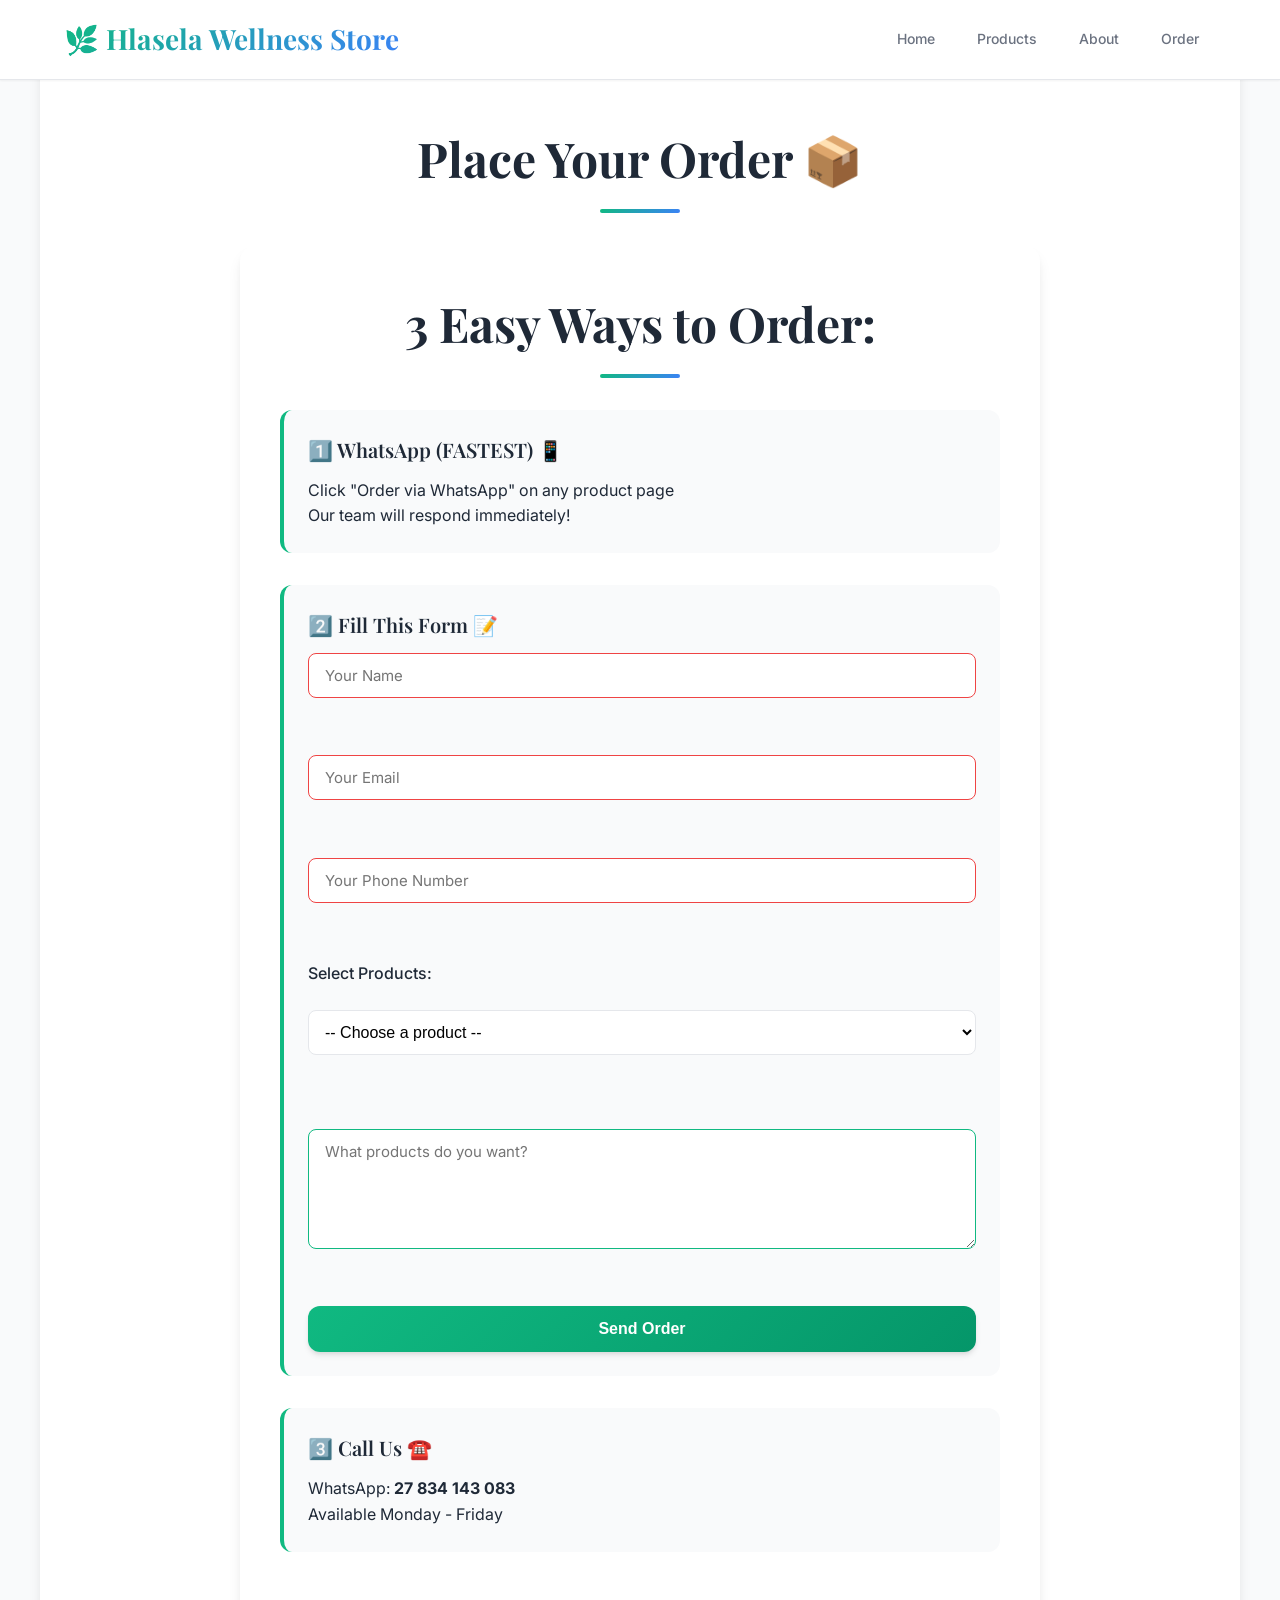
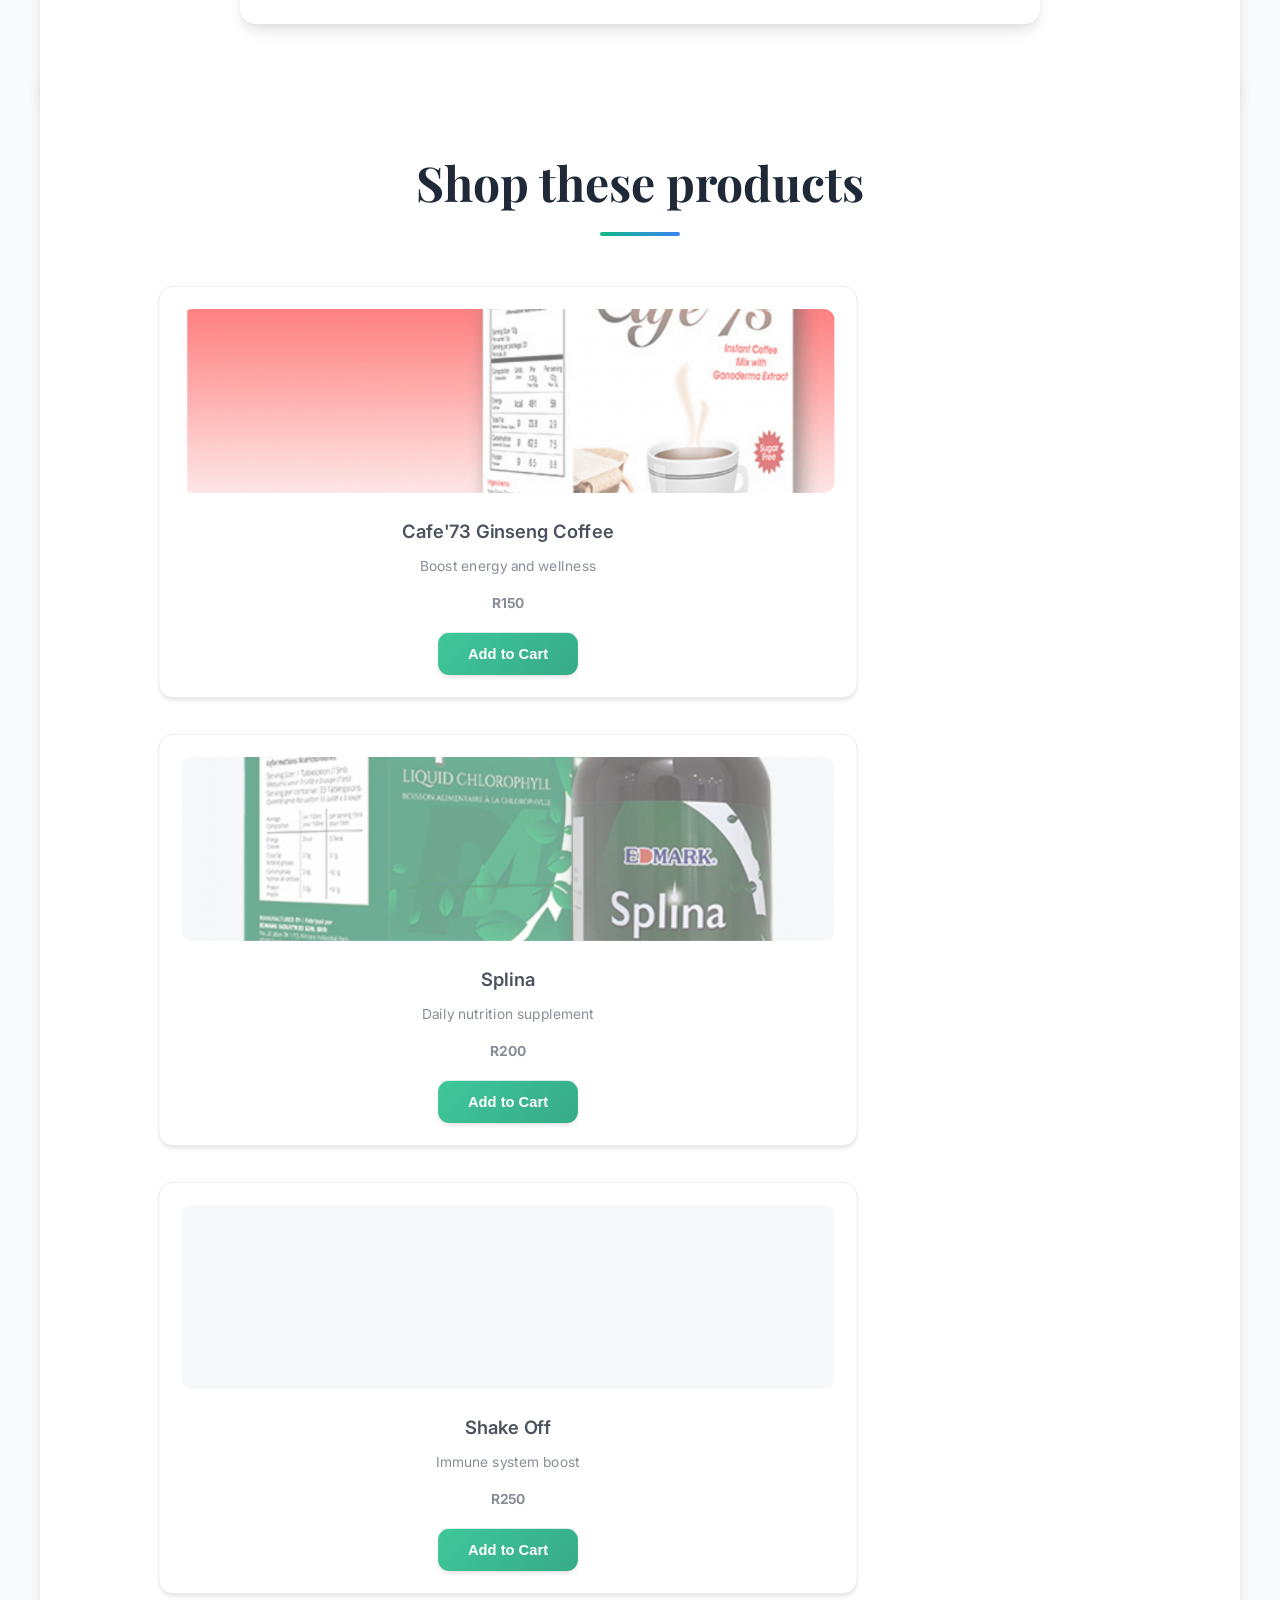
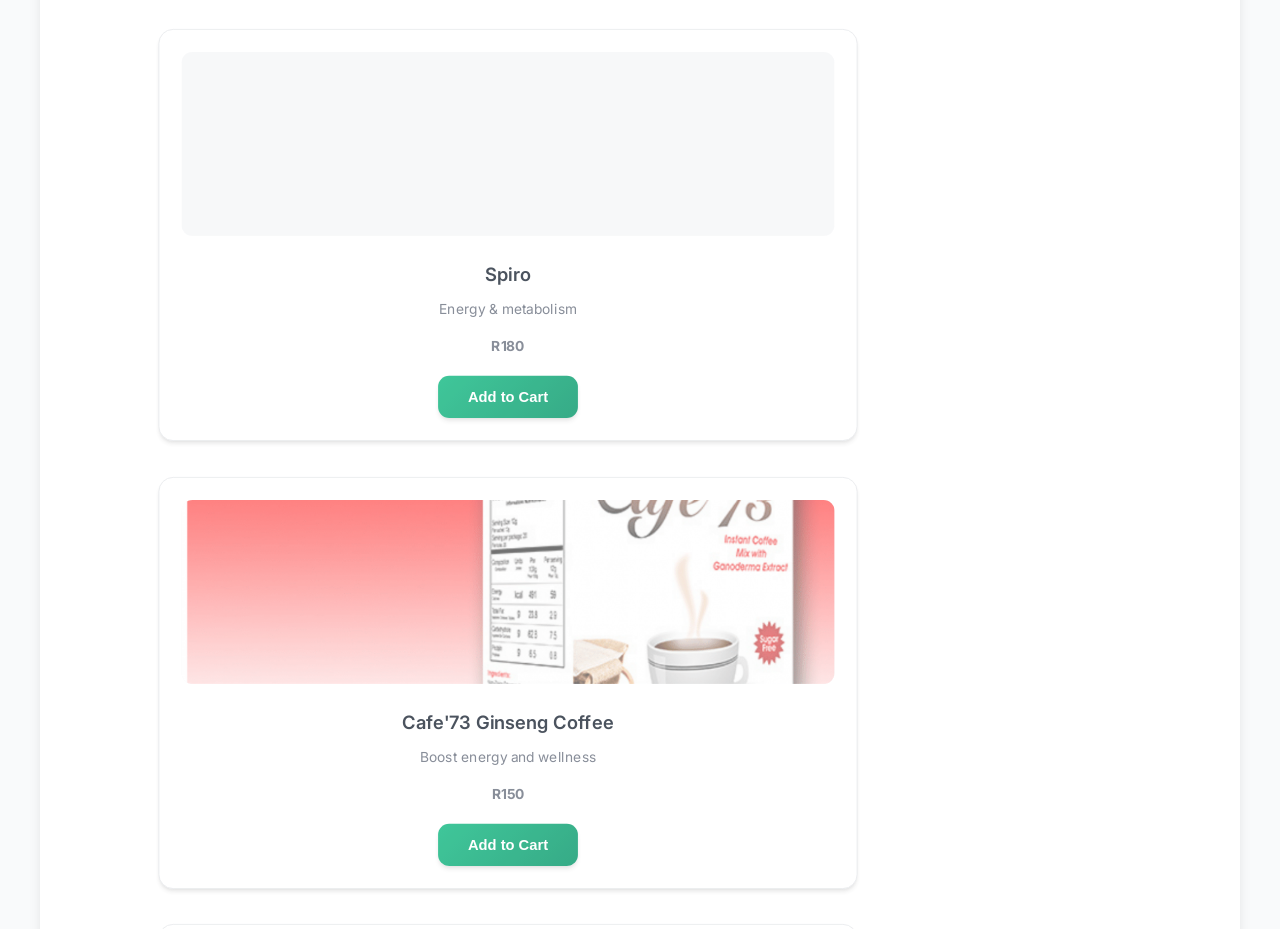
==== contact.html @ f23b00e6 "Add files via upload" ====
<!DOCTYPE html>
<html>

<head>
    <title>Order</title>
    <link rel="stylesheet" href="style.css">
</head>

<body>

    <header>
        <div class="header-inner">
            <h1>🌿 Hlasela Wellness Store</h1>
            <nav>
                <a href="index.html">Home</a>
                <a href="products.html">Products</a>
                <a href="about.html">About</a>
                <a href="contact.html">Order</a>
            </nav>
        </div>
    </header>

    <section class="featured">
        <h1>Place Your Order 📦</h1>

        <div class="order-container">

            <h2>3 Easy Ways to Order:</h2>

            <div class="order-method">
                <h3>1️⃣ WhatsApp (FASTEST) 📱</h3>
                <p>Click "Order via WhatsApp" on any product page</p>
                <p>Our team will respond immediately!</p>
            </div>

            <div class="order-method">
                <h3>2️⃣ Fill This Form 📝</h3>
                <form>
                    <input type="text" placeholder="Your Name" required><br>
                    <input type="email" placeholder="Your Email" required><br>
                    <input type="text" placeholder="Your Phone Number" required><br>
                    <label for="product-select" style="display: block; margin-bottom: 8px; font-weight: 500; color: var(--text-primary);">Select Products:</label>
                    <select id="product-select" name="products" required style="width: 100%; padding: 12px; border: 1px solid var(--border-color); border-radius: var(--radius-md); margin-bottom: 16px; background: white; font-size: 16px;">
                        <option value="">-- Choose a product --</option>
                        <option value="cafe73">Cafe'73 Ginseng Coffee - R150</option>
                        <option value="splina">Splina Liquid Chlorophyll - R200</option>
                        <option value="shake-off">Shake Off Phyto Fiber - R250</option>
                        <option value="spiro">Spiro Spirulina Cereal - R180</option>
                        <option value="multiple">Multiple Products (will specify in message)</option>
                    </select><br>
                    <textarea placeholder="What products do you want?"></textarea><br>
                    <button type="submit" class="btn-primary">Send Order</button>
                </form>
            </div>

            <div class="order-method">
                <h3>3️⃣ Call Us ☎️</h3>
                <p>WhatsApp: <strong>27 834 143 083</strong></p>
                <p>Available Monday - Friday</p>
            </div>

        </div>

    </section>

    <section class="featured">
        <h2>Shop these products</h2>
        <div id="productGrid" class="products"></div>
    </section>

    <div id="miniCart" class="mini-cart"></div>
    <div id="productModal" class="modal" onclick="closeProductModal()">
        <div class="modal-content" onclick="event.stopPropagation()"></div>
    </div>
    <footer>
        <p>© 2026 Hlasela Store | WhatsApp: 27 834 143 083</p>
    </footer>
    <script src="script.js"></script>
</body>

</html>
---- style.css ----
@import url('https://fonts.googleapis.com/css2?family=Inter:wght@300;400;500;600;700&family=Playfair+Display:wght@600;700&display=swap');

:root {
    --primary-color: #10b981;
    --primary-dark: #059669;
    --primary-light: #34d399;
    --secondary-color: #3b82f6;
    --accent-color: #f59e0b;
    --text-primary: #1f2937;
    --text-secondary: #6b7280;
    --text-light: #9ca3af;
    --bg-primary: #ffffff;
    --bg-secondary: #f9fafb;
    --bg-tertiary: #f3f4f6;
    --border-color: #e5e7eb;
    --shadow-sm: 0 1px 2px 0 rgba(0, 0, 0, 0.05);
    --shadow-md: 0 4px 6px -1px rgba(0, 0, 0, 0.1), 0 2px 4px -1px rgba(0, 0, 0, 0.06);
    --shadow-lg: 0 10px 15px -3px rgba(0, 0, 0, 0.1), 0 4px 6px -2px rgba(0, 0, 0, 0.05);
    --shadow-xl: 0 20px 25px -5px rgba(0, 0, 0, 0.1), 0 10px 10px -5px rgba(0, 0, 0, 0.04);
    --radius-sm: 0.375rem;
    --radius-md: 0.5rem;
    --radius-lg: 0.75rem;
    --radius-xl: 1rem;
    --transition: all 0.3s cubic-bezier(0.4, 0, 0.2, 1);
}

* {
    margin: 0;
    padding: 0;
    box-sizing: border-box;
}

*::before,
*::after {
    box-sizing: border-box;
}

html {
    scroll-behavior: smooth;
    font-size: 16px;
    -webkit-text-size-adjust: 100%;
    -moz-text-size-adjust: 100%;
    text-size-adjust: 100%;
}

body {
    font-family: 'Inter', -apple-system, BlinkMacSystemFont, 'Segoe UI', Roboto, Oxygen, Ubuntu, Cantarell, sans-serif;
    background: var(--bg-secondary);
    line-height: 1.6;
    color: var(--text-primary);
    font-size: 16px;
    min-height: 100vh;
    -webkit-font-smoothing: antialiased;
    -moz-osx-font-smoothing: grayscale;
    overflow-x: hidden;
    padding-top: 80px; /* Account for fixed header */
}

/* HEADER & NAVIGATION */
header {
    --header-height: 80px;
    --header-shrunk-height: 70px;
    --header-border: 0;

    position: fixed;
    top: 0;
    left: 0;
    width: 100%;
    z-index: 1000;
    min-height: 80px;
    height: var(--header-height);
    display: flex;
    align-items: center;
    justify-content: center;
    padding: 0 24px;
    color: white;
    background: rgba(255, 255, 255, 0.95);
    backdrop-filter: blur(20px);
    -webkit-backdrop-filter: blur(20px);
    border-bottom: 1px solid var(--border-color);
    box-shadow: var(--shadow-sm);
    transition: var(--transition);
    overflow: visible;
}

@keyframes headerGradientShift {
    0% {
        background: linear-gradient(120deg, rgba(22, 45, 84, 0.95), rgba(84, 175, 127, 0.80), rgba(139, 211, 255, 0.35));
    }

    50% {
        background: linear-gradient(120deg, rgba(23, 94, 154, 0.95), rgba(102, 170, 88, 0.80), rgba(179, 231, 255, 0.35));
    }

    100% {
        background: linear-gradient(120deg, rgba(22, 45, 84, 0.95), rgba(84, 175, 127, 0.80), rgba(139, 211, 255, 0.35));
    }
}

header .header-inner {
    display: flex;
    align-items: center;
    justify-content: space-between;
    gap: 20px;
    position: relative;
    z-index: 2;
    color: var(--text-primary);
    width: 100%;
    max-width: 1200px;
    padding: 12px 24px;
    border-radius: var(--radius-lg);
    background: transparent;
    box-shadow: none;
}

header h1,
header nav a {
    position: relative;
    z-index: 3;
    color: var(--text-primary);
    font-weight: 600;
}

header h1 {
    white-space: nowrap;
    font-family: 'Playfair Display', Georgia, serif;
    font-size: 28px;
    font-weight: 700;
    background: linear-gradient(135deg, var(--primary-color), var(--secondary-color));
    -webkit-background-clip: text;
    -webkit-text-fill-color: transparent;
    background-clip: text;
    margin: 0;
    transition: var(--transition);
}

header nav {
    display: flex;
    gap: 8px;
    flex-wrap: wrap;
}

header nav a {
    padding: 10px 16px;
    border-radius: var(--radius-md);
    background: transparent;
    color: var(--text-secondary);
    text-decoration: none;
    font-weight: 500;
    font-size: 14px;
    transition: var(--transition);
    border: 1px solid transparent;
    position: relative;
    overflow: hidden;
}

header nav a::before {
    content: '';
    position: absolute;
    top: 0;
    left: -100%;
    width: 100%;
    height: 100%;
    background: linear-gradient(90deg, transparent, rgba(255, 255, 255, 0.2), transparent);
    transition: left 0.5s;
}

header nav a:hover::before {
    left: 100%;
}

header nav a:hover {
    color: var(--primary-color);
    border-color: var(--primary-color);
    transform: translateY(-2px);
}

header nav a.active {
    color: var(--primary-color);
    background: linear-gradient(135deg, var(--primary-color), var(--primary-light));
    color: white;
}

header nav a:focus-visible,
button:focus-visible,
input:focus-visible,
textarea:focus-visible {
    outline: 2px solid var(--primary-color);
    outline-offset: 2px;
    box-shadow: 0 0 0 4px rgba(16, 185, 129, 0.35);
}

/* HERO SECTION */
.hero {
    text-align: center;
    padding: 80px 24px 120px;
    background: linear-gradient(135deg, #ffffff 0%, #f0fdf4 30%, #e0f2fe 70%, #fef3c7 100%);
    position: relative;
    overflow: hidden;
    margin-bottom: 0;
}

.hero::before {
    content: '';
    position: absolute;
    top: 0;
    left: 0;
    right: 0;
    bottom: 0;
    background: radial-gradient(circle at 20% 80%, rgba(16, 185, 129, 0.1) 0%, transparent 50%),
                radial-gradient(circle at 80% 20%, rgba(59, 130, 246, 0.1) 0%, transparent 50%),
                radial-gradient(circle at 50% 50%, rgba(245, 158, 11, 0.05) 0%, transparent 70%);
    pointer-events: none;
}

.hero-content {
    position: relative;
    z-index: 1;
    max-width: 900px;
    margin: 0 auto;
}

.hero-badge {
    display: inline-block;
    background: linear-gradient(135deg, var(--primary-color), var(--secondary-color));
    color: white;
    padding: 8px 20px;
    border-radius: 50px;
    font-size: 14px;
    font-weight: 600;
    margin-bottom: 24px;
    box-shadow: var(--shadow-md);
    animation: pulse 2s infinite;
}

@keyframes pulse {
    0%, 100% { transform: scale(1); }
    50% { transform: scale(1.05); }
}

.hero h2 {
    font-family: 'Playfair Display', Georgia, serif;
    font-size: clamp(2.5rem, 5vw, 4rem);
    font-weight: 700;
    margin-bottom: 24px;
    background: linear-gradient(135deg, var(--primary-color), var(--secondary-color));
    -webkit-background-clip: text;
    -webkit-text-fill-color: transparent;
    background-clip: text;
    line-height: 1.2;
}

.hero p {
    font-size: clamp(1.125rem, 2vw, 1.375rem);
    color: var(--text-secondary);
    margin-bottom: 40px;
    font-weight: 400;
    line-height: 1.7;
    max-width: 700px;
    margin-left: auto;
    margin-right: auto;
}

.hero-stats {
    display: flex;
    justify-content: center;
    gap: 48px;
    margin-bottom: 48px;
    flex-wrap: wrap;
}

.stat-item {
    text-align: center;
}

.stat-number {
    display: block;
    font-size: 2.5rem;
    font-weight: 700;
    color: var(--primary-color);
    line-height: 1;
    margin-bottom: 8px;
}

.stat-label {
    font-size: 14px;
    color: var(--text-secondary);
    font-weight: 500;
}

.hero-buttons {
    display: flex;
    gap: 16px;
    justify-content: center;
    flex-wrap: wrap;
}

/* VALUE PROPOSITION SECTION */
.value-proposition {
    padding: 100px 24px;
    background: var(--bg-primary);
    margin: 0 auto;
    max-width: 1200px;
    border-radius: var(--radius-xl);
    box-shadow: var(--shadow-lg);
    margin-top: -60px;
    position: relative;
    z-index: 10;
}

.value-proposition h2 {
    font-family: 'Playfair Display', Georgia, serif;
    font-size: clamp(2rem, 4vw, 3rem);
    font-weight: 700;
    color: var(--text-primary);
    margin-bottom: 48px;
    text-align: center;
    position: relative;
}

.value-proposition h2::after {
    content: '';
    position: absolute;
    bottom: -16px;
    left: 50%;
    transform: translateX(-50%);
    width: 80px;
    height: 4px;
    background: linear-gradient(135deg, var(--primary-color), var(--secondary-color));
    border-radius: var(--radius-sm);
}

.value-grid {
    display: grid;
    grid-template-columns: repeat(auto-fit, minmax(250px, 1fr));
    gap: 32px;
    margin-top: 64px;
}

.value-card {
    text-align: center;
    padding: 32px 24px;
    background: var(--bg-secondary);
    border-radius: var(--radius-xl);
    border: 1px solid var(--border-color);
    transition: var(--transition);
    position: relative;
    overflow: hidden;
}

.value-card::before {
    content: '';
    position: absolute;
    top: 0;
    left: 0;
    right: 0;
    height: 4px;
    background: linear-gradient(135deg, var(--primary-color), var(--secondary-color));
    transform: scaleX(0);
    transition: var(--transition);
}

.value-card:hover::before {
    transform: scaleX(1);
}

.value-card:hover {
    transform: translateY(-8px);
    box-shadow: var(--shadow-xl);
    border-color: var(--primary-light);
}

.value-icon {
    font-size: 48px;
    margin-bottom: 20px;
    display: block;
}

.value-card h3 {
    font-size: 20px;
    font-weight: 600;
    color: var(--text-primary);
    margin-bottom: 16px;
    line-height: 1.4;
}

.value-card p {
    font-size: 15px;
    color: var(--text-secondary);
    line-height: 1.6;
    margin: 0;
}

/* FEATURED SECTION */
.featured {
    padding: 80px 24px;
    max-width: 1200px;
    margin: 0 auto;
    background: var(--bg-primary);
    border-radius: var(--radius-xl);
    box-shadow: var(--shadow-lg);
    margin-top: -40px;
    position: relative;
    z-index: 10;
    min-height: calc(100vh - var(--header-height) - var(--header-border) - 2rem);
}

.featured h1,
.featured h2 {
    font-family: 'Playfair Display', Georgia, serif;
    font-size: clamp(2rem, 4vw, 3rem);
    font-weight: 700;
    color: var(--text-primary);
    margin-bottom: 48px;
    text-align: center;
    position: relative;
}

.featured h1::after,
.featured h2::after {
    content: '';
    position: absolute;
    bottom: -16px;
    left: 50%;
    transform: translateX(-50%);
    width: 80px;
    height: 4px;
    background: linear-gradient(135deg, var(--primary-color), var(--secondary-color));
    border-radius: var(--radius-sm);
}

.featured ul {
    margin-left: 20px;
    margin-bottom: 20px;
}

.featured li {
    margin-bottom: 10px;
    font-size: 16px;
}

/* PRODUCTS SLIDESHOW/CAROUSEL */
.products {
    position: relative;
    max-width: 1000px;
    margin: 0 auto;
    padding: 0 120px;
}

.products-container {
    display: flex;
    transition: transform 0.5s cubic-bezier(0.25, 0.46, 0.45, 0.94);
    gap: 32px;
    cursor: grab;
    user-select: none;
    will-change: transform;
}

.products-container:active {
    cursor: grabbing;
}

.products-wrapper {
    position: relative;
    overflow: hidden;
    border-radius: var(--radius-xl);
    padding: 20px 0;
    width: 100%;
}

/* Fade overlay effects */
.products-wrapper::before,
.products-wrapper::after {
    content: '';
    position: absolute;
    top: 0;
    bottom: 0;
    width: 120px;
    z-index: 50;
    pointer-events: none;
}

.products-wrapper::before {
    left: 0;
    background: linear-gradient(90deg, var(--bg-primary) 0%, rgba(255, 255, 255, 0.8) 30%, transparent 100%);
}

.products-wrapper::after {
    right: 0;
    background: linear-gradient(90deg, transparent 0%, rgba(255, 255, 255, 0.8) 70%, var(--bg-primary) 100%);
}

.card {
    min-width: 280px;
    flex: 0 0 auto;
    border: 1px solid var(--border-color);
    border-radius: var(--radius-xl);
    padding: 24px;
    background: var(--bg-primary);
    box-shadow: var(--shadow-md);
    transition: var(--transition);
    text-align: center;
    position: relative;
    overflow: visible;
    opacity: 0.8;
    transform: scale(0.92);
}

/* Enhanced center card highlighting */
.products-wrapper .card:nth-child(3),
.products-wrapper .card:nth-child(4),
.products-wrapper .card:nth-child(5) {
    opacity: 1;
    transform: scale(1);
    box-shadow: var(--shadow-xl);
    z-index: 10;
}

.products-wrapper .card:nth-child(4) {
    opacity: 1;
    transform: scale(1.05);
    box-shadow: 0 20px 40px rgba(16, 185, 129, 0.2);
    z-index: 15;
}

.products-wrapper .card:nth-child(4)::before {
    transform: scaleX(1);
}

.card:hover {
    opacity: 1;
    transform: scale(1.08) translateY(-4px);
    box-shadow: var(--shadow-xl);
    border-color: var(--primary-light);
    z-index: 25;
}

/* Enhanced Carousel Controls */
.carousel-controls {
    position: absolute;
    top: 50%;
    transform: translateY(-50%);
    width: 100%;
    display: flex;
    justify-content: space-between;
    padding: 0 20px;
    pointer-events: none;
    z-index: 100;
}

.carousel-btn {
    width: 48px;
    height: 48px;
    border-radius: 50%;
    background: linear-gradient(135deg, var(--primary-color), var(--secondary-color));
    border: none;
    color: white;
    font-size: 18px;
    cursor: pointer;
    display: flex;
    align-items: center;
    justify-content: center;
    box-shadow: var(--shadow-lg);
    transition: var(--transition);
    pointer-events: all;
    position: relative;
    overflow: hidden;
}

.carousel-btn::before {
    content: '';
    position: absolute;
    top: 50%;
    left: 50%;
    width: 0;
    height: 0;
    border-radius: 50%;
    background: rgba(255, 255, 255, 0.3);
    transform: translate(-50%, -50%);
    transition: width 0.6s, height 0.6s;
}

.carousel-btn:hover::before {
    width: 100px;
    height: 100px;
}

.carousel-btn:hover {
    transform: scale(1.1);
    box-shadow: var(--shadow-xl);
}

.carousel-btn:active {
    transform: scale(0.95);
}

.carousel-btn.prev {
    margin-left: 0;
}

.carousel-btn.next {
    margin-right: 0;
}

/* Enhanced Carousel Indicators */
.carousel-indicators {
    display: flex;
    justify-content: center;
    gap: 8px;
    margin-top: 24px;
    padding: 8px 16px;
    background: rgba(255, 255, 255, 0.9);
    border-radius: 50px;
    backdrop-filter: blur(10px);
    -webkit-backdrop-filter: blur(10px);
    box-shadow: var(--shadow-sm);
    width: fit-content;
    margin-left: auto;
    margin-right: auto;
}

.carousel-dot {
    width: 12px;
    height: 12px;
    border-radius: 50%;
    background: var(--border-color);
    border: none;
    cursor: pointer;
    transition: var(--transition);
    position: relative;
    overflow: hidden;
}

.carousel-dot::before {
    content: '';
    position: absolute;
    top: 50%;
    left: 50%;
    width: 0;
    height: 0;
    border-radius: 50%;
    background: linear-gradient(135deg, var(--primary-color), var(--secondary-color));
    transform: translate(-50%, -50%);
    transition: width 0.3s, height 0.3s;
}

.carousel-dot.active::before {
    width: 100%;
    height: 100%;
}

.carousel-dot.active {
    background: linear-gradient(135deg, var(--primary-color), var(--secondary-color));
    transform: scale(1.2);
    box-shadow: 0 0 10px rgba(16, 185, 129, 0.3);
}

.carousel-dot:hover {
    transform: scale(1.1);
    background: var(--primary-light);
}

/* Carousel Progress Bar */
.carousel-progress {
    position: absolute;
    bottom: 0;
    left: 0;
    height: 3px;
    background: linear-gradient(90deg, var(--primary-color), var(--secondary-color));
    border-radius: 3px;
    transition: width 4s linear;
    z-index: 101;
}

/* Responsive adjustments for endless carousel */
@media (max-width: 1024px) {
    .products {
        max-width: 900px;
        padding: 0 100px;
    }
    
    .products-wrapper::before,
    .products-wrapper::after {
        width: 100px;
    }
    
    .card {
        min-width: 260px;
    }
    
    .products-wrapper .card:nth-child(3),
    .products-wrapper .card:nth-child(4),
    .products-wrapper .card:nth-child(5) {
        opacity: 1;
        transform: scale(1);
    }
    
    .products-wrapper .card:nth-child(4) {
        transform: scale(1.03);
    }
}

@media (max-width: 768px) {
    .products {
        max-width: 700px;
        padding: 0 80px;
    }
    
    .products-wrapper::before,
    .products-wrapper::after {
        width: 80px;
    }
    
    .card {
        min-width: 240px;
    }
    
    .products-wrapper .card:nth-child(2),
    .products-wrapper .card:nth-child(3) {
        opacity: 1;
        transform: scale(1);
    }
    
    .products-wrapper .card:nth-child(3) {
        transform: scale(1.05);
        box-shadow: 0 20px 40px rgba(16, 185, 129, 0.2);
    }
    
    .carousel-controls {
        padding: 0 10px;
    }
    
    .carousel-btn {
        width: 40px;
        height: 40px;
        font-size: 16px;
    }
}

@media (max-width: 480px) {
    .products {
        max-width: 350px;
        padding: 0 60px;
    }
    
    .products-wrapper::before,
    .products-wrapper::after {
        width: 60px;
    }
    
    .card {
        min-width: 300px;
    }
    
    .products-wrapper .card:nth-child(2) {
        opacity: 1;
        transform: scale(1.05);
        box-shadow: 0 20px 40px rgba(16, 185, 129, 0.2);
    }
    
    .carousel-controls {
        padding: 0 5px;
    }
    
    .carousel-btn {
        width: 36px;
        height: 36px;
        font-size: 14px;
    }
}

/* Swipe hint for mobile */
@media (max-width: 768px) {
    .swipe-hint {
        position: absolute;
        bottom: 20px;
        left: 50%;
        transform: translateX(-50%);
        background: rgba(0, 0, 0, 0.7);
        color: white;
        padding: 8px 16px;
        border-radius: 20px;
        font-size: 12px;
        opacity: 0;
        animation: fadeInOut 3s ease-in-out;
        pointer-events: none;
        z-index: 102;
    }
    
    @keyframes fadeInOut {
        0%, 100% { opacity: 0; }
        50% { opacity: 1; }
    }
}

.card::before {
    content: '';
    position: absolute;
    top: 0;
    left: 0;
    right: 0;
    height: 4px;
    background: linear-gradient(135deg, var(--primary-color), var(--secondary-color));
    transform: scaleX(0);
    transition: var(--transition);
}

.card:hover::before {
    transform: scaleX(1);
}

.card:hover {
    transform: translateY(-8px);
    box-shadow: var(--shadow-xl);
    border-color: var(--primary-light);
}

.card img {
    width: 100%;
    height: 200px;
    object-fit: cover;
    border-radius: var(--radius-lg);
    margin-bottom: 20px;
    transition: var(--transition);
}

.card:hover img {
    transform: scale(1.05);
}

.card h3 {
    color: var(--text-primary);
    margin-bottom: 12px;
    font-size: 20px;
    font-weight: 600;
    line-height: 1.4;
}

.card p {
    color: var(--text-secondary);
    font-size: 15px;
    margin-bottom: 16px;
    line-height: 1.6;
}

.price {
    font-size: 24px;
    font-weight: 700;
    color: var(--primary-color);
    margin-bottom: 20px !important;
    font-family: 'Inter', sans-serif;
}

/* BUTTONS */
.btn-primary {
    background: linear-gradient(135deg, var(--primary-color) 0%, var(--primary-dark) 100%);
    color: white;
    border: none;
    padding: 14px 32px;
    border-radius: var(--radius-lg);
    cursor: pointer;
    font-size: 16px;
    font-weight: 600;
    transition: var(--transition);
    white-space: nowrap;
    position: relative;
    overflow: hidden;
    box-shadow: var(--shadow-md);
    display: inline-flex;
    align-items: center;
    justify-content: center;
    gap: 8px;
}

.btn-secondary {
    background: transparent;
    color: var(--primary-color);
    border: 2px solid var(--primary-color);
    padding: 14px 32px;
    border-radius: var(--radius-lg);
    cursor: pointer;
    font-size: 16px;
    font-weight: 600;
    transition: var(--transition);
    white-space: nowrap;
    position: relative;
    overflow: hidden;
    display: inline-flex;
    align-items: center;
    justify-content: center;
    gap: 8px;
}

.btn-secondary:hover {
    background: var(--primary-color);
    color: white;
    transform: translateY(-2px);
    box-shadow: var(--shadow-lg);
}

.btn-primary::before,
.btn-secondary::before {
    content: '';
    position: absolute;
    top: 0;
    left: -100%;
    width: 100%;
    height: 100%;
    background: linear-gradient(90deg, transparent, rgba(255, 255, 255, 0.2), transparent);
    transition: left 0.5s;
}

.btn-primary:hover::before,
.btn-secondary:hover::before {
    left: 100%;
}

.btn-primary:hover {
    transform: translateY(-2px);
    box-shadow: var(--shadow-lg);
}

.btn-primary:active {
    transform: translateY(0);
}

.btn-whatsapp {
    background: #25d366;
    color: white;
    border: none;
    padding: 12px 24px;
    border-radius: var(--radius-lg);
    cursor: pointer;
    font-size: 14px;
    font-weight: 600;
    width: 100%;
    transition: var(--transition);
    box-shadow: var(--shadow-md);
    display: flex;
    align-items: center;
    justify-content: center;
    gap: 8px;
}

.btn-whatsapp:hover {
    background: #1ead50;
    transform: translateY(-2px);
    box-shadow: var(--shadow-lg);
}

/* ORDER CONTAINER */
.order-container {
    max-width: 800px;
    margin: 0 auto;
    background: var(--bg-primary);
    padding: 40px;
    border-radius: var(--radius-xl);
    box-shadow: var(--shadow-lg);
    margin-top: 40px;
    min-height: calc(100vh - var(--header-height) - var(--header-border) - 2rem);
}

.order-method {
    margin: 32px 0;
    padding: 24px;
    background: var(--bg-secondary);
    border-left: 4px solid var(--primary-color);
    border-radius: var(--radius-lg);
}

.order-method h3 {
    color: var(--text-primary);
    margin-bottom: 12px;
    font-family: 'Playfair Display', Georgia, serif;
    font-size: 20px;
    font-weight: 600;
}

form {
    display: flex;
    flex-direction: column;
    gap: 16px;
}

form input,
form textarea {
    padding: 12px 16px;
    border: 1px solid var(--border-color);
    border-radius: var(--radius-md);
    font-family: 'Inter', sans-serif;
    font-size: 15px;
    transition: var(--transition);
    background: var(--bg-primary);
}

form input:focus,
form textarea:focus {
    outline: none;
    border-color: var(--primary-color);
    box-shadow: 0 0 0 3px rgba(16, 185, 129, 0.1);
}

form textarea {
    min-height: 120px;
    resize: vertical;
}

form button {
    background: linear-gradient(135deg, var(--primary-color) 0%, var(--primary-dark) 100%);
    color: white;
    padding: 14px 24px;
    border: none;
    border-radius: var(--radius-lg);
    cursor: pointer;
    font-size: 16px;
    font-weight: 600;
    transition: var(--transition);
    box-shadow: var(--shadow-md);
}

form button:hover {
    transform: translateY(-2px);
    box-shadow: var(--shadow-lg);
}

/* FOOTER */
footer {
    background: var(--text-primary);
    color: white;
    text-align: center;
    padding: 40px 20px;
    margin-top: 80px;
    position: relative;
    overflow: hidden;
}

footer::before {
    content: '';
    position: absolute;
    top: 0;
    left: 0;
    right: 0;
    height: 4px;
    background: linear-gradient(135deg, var(--primary-color), var(--secondary-color));
}

footer p {
    margin: 0;
    font-size: 14px;
    opacity: 0.9;
}

/* RESPONSIVE */
@media (max-width: 1024px) {
    .featured {
        padding: 60px 20px;
        margin-top: -20px;
    }
    
    .products {
        grid-template-columns: repeat(auto-fit, minmax(250px, 1fr));
        gap: 24px;
    }
}

@media (max-width: 768px) {
    header {
        padding: 0 16px;
        height: 70px;
    }
    
    header .header-inner {
        padding: 8px 16px;
        gap: 12px;
    }
    
    header h1 {
        font-size: 20px;
        white-space: normal;
        text-align: center;
    }
    
    header nav {
        gap: 6px;
        justify-content: center;
        width: 100%;
    }
    
    header nav a {
        padding: 8px 12px;
        font-size: 13px;
    }
    
    .hero {
        padding: 100px 16px 60px;
    }
    
    .hero h2 {
        font-size: clamp(2rem, 6vw, 3rem);
    }
    
    .hero p {
        font-size: 16px;
    }
    
    .hero-stats {
        gap: 24px;
        margin-bottom: 32px;
    }
    
    .stat-number {
        font-size: 2rem;
    }
    
    .hero-buttons {
        flex-direction: column;
        align-items: center;
        gap: 12px;
    }
    
    .btn-primary,
    .btn-secondary {
        width: 100%;
        max-width: 280px;
    }
    
    .value-proposition {
        padding: 60px 16px;
        margin-top: -40px;
    }
    
    .value-proposition h2 {
        font-size: clamp(1.5rem, 4vw, 2rem);
        margin-bottom: 32px;
    }
    
    .value-grid {
        grid-template-columns: 1fr;
        gap: 24px;
        margin-top: 32px;
    }
    
    .value-card {
        padding: 24px 20px;
    }
    
    .value-icon {
        font-size: 40px;
    }
    
    .featured {
        padding: 40px 16px;
        margin-top: -20px;
        border-radius: var(--radius-lg);
    }
    
    .featured h1,
    .featured h2 {
        font-size: clamp(1.5rem, 4vw, 2rem);
        margin-bottom: 32px;
    }
    
    .products {
        grid-template-columns: repeat(auto-fit, minmax(200px, 1fr));
        gap: 20px;
        padding: 0;
    }
    
    .card {
        padding: 20px;
    }
    
    .card img {
        height: 160px;
    }
    
    .btn-primary {
        padding: 12px 24px;
        font-size: 14px;
    }
}

@media (max-width: 480px) {
    header h1 {
        font-size: 18px;
    }
    
    header nav a {
        padding: 6px 10px;
        font-size: 12px;
    }
    
    .hero {
        padding: 90px 12px 50px;
    }
    
    .featured {
        padding: 30px 12px;
    }
    
    .products {
        grid-template-columns: 1fr;
        gap: 16px;
    }
    
    .card {
        padding: 16px;
    }
    
    .card img {
        height: 140px;
    }
    
    .card h3 {
        font-size: 18px;
    }
    
    .card p {
        font-size: 14px;
    }
    
    .price {
        font-size: 20px;
    }
    
    .btn-primary {
        padding: 10px 20px;
        font-size: 13px;
        width: 100%;
    }
}

/* CART + ORDERS UI */
.cart-section {
    max-width: 1200px;
    margin: 0 auto 40px;
    display: grid;
    grid-template-columns: 2fr 1fr;
    gap: 24px;
    padding: 24px;
    min-height: calc(100vh - var(--header-height) - var(--header-border) - 2rem);
}

.cart-panel,
.orders-panel {
    background: var(--bg-primary);
    border: 1px solid var(--border-color);
    border-radius: var(--radius-xl);
    padding: 24px;
    box-shadow: var(--shadow-md);
}

.cart-panel h2,
.orders-panel h2 {
    font-family: 'Playfair Display', Georgia, serif;
    font-size: 24px;
    font-weight: 600;
    color: var(--text-primary);
    margin-bottom: 20px;
}

.cart-item,
.order-card {
    display: flex;
    justify-content: space-between;
    align-items: center;
    gap: 12px;
    margin-bottom: 12px;
    padding: 16px;
    border: 1px solid var(--border-color);
    border-radius: var(--radius-lg);
    background: var(--bg-secondary);
    transition: var(--transition);
}

.cart-item:hover,
.order-card:hover {
    border-color: var(--primary-light);
    box-shadow: var(--shadow-sm);
}

.btn-secondary {
    background: var(--bg-tertiary);
    color: var(--text-secondary);
    border: 1px solid var(--border-color);
    border-radius: var(--radius-md);
    padding: 8px 16px;
    cursor: pointer;
    font-weight: 500;
    transition: var(--transition);
}

.btn-secondary:hover {
    background: var(--primary-color);
    color: white;
    border-color: var(--primary-color);
    transform: translateY(-1px);
}

.cart-total {
    margin-top: 20px;
    font-weight: 700;
    font-size: 20px;
    color: var(--text-primary);
    padding: 16px;
    background: var(--bg-secondary);
    border-radius: var(--radius-lg);
    border: 1px solid var(--border-color);
}

.toast {
    position: fixed;
    bottom: 24px;
    right: 24px;
    background: var(--text-primary);
    color: white;
    padding: 12px 20px;
    border-radius: var(--radius-lg);
    z-index: 10001;
    background: rgba(0, 0, 0, 0.8);
    color: #fff;
    padding: 10px 16px;
    border-radius: 8px;
    z-index: 50;
    animation: toastIn 0.3s ease-out;
}

@keyframes toastIn {
    from {
        opacity: 0;
        transform: translateY(10px);
    }

    to {
        opacity: 1;
        transform: translateY(0);
    }
}

/* TESTIMONIALS SECTION */
.testimonials {
    padding: 80px 24px;
    background: var(--bg-primary);
    margin: 40px auto;
    max-width: 1200px;
    border-radius: var(--radius-xl);
    box-shadow: var(--shadow-lg);
}

.testimonials h2 {
    font-family: 'Playfair Display', Georgia, serif;
    font-size: clamp(2rem, 4vw, 3rem);
    font-weight: 700;
    color: var(--text-primary);
    margin-bottom: 48px;
    text-align: center;
    position: relative;
}

.testimonials h2::after {
    content: '';
    position: absolute;
    bottom: -16px;
    left: 50%;
    transform: translateX(-50%);
    width: 80px;
    height: 4px;
    background: linear-gradient(135deg, var(--primary-color), var(--secondary-color));
    border-radius: var(--radius-sm);
}

.testimonials-grid {
    display: grid;
    grid-template-columns: repeat(auto-fit, minmax(300px, 1fr));
    gap: 32px;
    margin-top: 48px;
}

.testimonial-card {
    background: var(--bg-secondary);
    border-radius: var(--radius-xl);
    padding: 32px;
    box-shadow: var(--shadow-md);
    border: 1px solid var(--border-color);
    transition: var(--transition);
    position: relative;
    overflow: hidden;
}

.testimonial-card::before {
    content: '"';
    position: absolute;
    top: -20px;
    left: 20px;
    font-size: 120px;
    color: var(--primary-color);
    opacity: 0.1;
    font-family: 'Playfair Display', Georgia, serif;
}

.testimonial-card:hover {
    transform: translateY(-8px);
    box-shadow: var(--shadow-xl);
    border-color: var(--primary-light);
}

.testimonial-content {
    position: relative;
    z-index: 1;
}

.testimonial-text {
    font-size: 16px;
    line-height: 1.7;
    color: var(--text-secondary);
    margin-bottom: 24px;
    font-style: italic;
}

.testimonial-author {
    display: flex;
    align-items: center;
    gap: 16px;
}

.testimonial-avatar {
    width: 48px;
    height: 48px;
    border-radius: 50%;
    background: linear-gradient(135deg, var(--primary-color), var(--secondary-color));
    display: flex;
    align-items: center;
    justify-content: center;
    color: white;
    font-weight: 600;
    font-size: 18px;
}

.testimonial-info h4 {
    font-size: 16px;
    font-weight: 600;
    color: var(--text-primary);
    margin: 0;
}

.testimonial-info p {
    font-size: 14px;
    color: var(--text-light);
    margin: 0;
}

.testimonial-rating {
    margin-bottom: 16px;
    color: var(--accent-color);
    font-size: 18px;
}

/* CASE STUDIES SECTION */
.case-studies {
    padding: 80px 24px;
    background: var(--bg-secondary);
    margin: 40px auto;
    max-width: 1200px;
    border-radius: var(--radius-xl);
    box-shadow: var(--shadow-lg);
}

.case-studies h2 {
    font-family: 'Playfair Display', Georgia, serif;
    font-size: clamp(2rem, 4vw, 3rem);
    font-weight: 700;
    color: var(--text-primary);
    margin-bottom: 48px;
    text-align: center;
    position: relative;
}

.case-studies h2::after {
    content: '';
    position: absolute;
    bottom: -16px;
    left: 50%;
    transform: translateX(-50%);
    width: 80px;
    height: 4px;
    background: linear-gradient(135deg, var(--primary-color), var(--secondary-color));
    border-radius: var(--radius-sm);
}

.case-studies-grid {
    display: grid;
    grid-template-columns: repeat(auto-fit, minmax(350px, 1fr));
    gap: 32px;
    margin-top: 48px;
}

.case-study-card {
    background: var(--bg-primary);
    border-radius: var(--radius-xl);
    overflow: hidden;
    box-shadow: var(--shadow-md);
    border: 1px solid var(--border-color);
    transition: var(--transition);
}

.case-study-card:hover {
    transform: translateY(-8px);
    box-shadow: var(--shadow-xl);
    border-color: var(--primary-light);
}

.case-study-image {
    width: 100%;
    height: 200px;
    background: linear-gradient(135deg, var(--primary-color), var(--secondary-color));
    display: flex;
    align-items: center;
    justify-content: center;
    color: white;
    font-size: 48px;
    font-weight: 700;
}

.case-study-content {
    padding: 32px;
}

.case-study-title {
    font-size: 20px;
    font-weight: 600;
    color: var(--text-primary);
    margin-bottom: 16px;
    font-family: 'Playfair Display', Georgia, serif;
}

.case-study-description {
    font-size: 15px;
    line-height: 1.6;
    color: var(--text-secondary);
    margin-bottom: 24px;
}

.case-study-results {
    display: flex;
    gap: 16px;
    flex-wrap: wrap;
}

.result-metric {
    background: var(--bg-secondary);
    padding: 12px 16px;
    border-radius: var(--radius-md);
    border: 1px solid var(--border-color);
    text-align: center;
    flex: 1;
    min-width: 100px;
}

.result-number {
    font-size: 24px;
    font-weight: 700;
    color: var(--primary-color);
    display: block;
}

.result-label {
    font-size: 12px;
    color: var(--text-secondary);
    margin-top: 4px;
}

/* TRUST BADGES SECTION */
.trust-badges {
    padding: 60px 24px;
    background: var(--bg-primary);
    margin: 40px auto;
    max-width: 1200px;
    border-radius: var(--radius-xl);
    box-shadow: var(--shadow-lg);
    text-align: center;
}

.trust-badges h3 {
    font-family: 'Playfair Display', Georgia, serif;
    font-size: 24px;
    font-weight: 600;
    color: var(--text-primary);
    margin-bottom: 32px;
}

.badges-container {
    display: flex;
    justify-content: center;
    align-items: center;
    gap: 48px;
    flex-wrap: wrap;
}

.badge-item {
    display: flex;
    flex-direction: column;
    align-items: center;
    gap: 12px;
}

.badge-icon {
    width: 64px;
    height: 64px;
    background: linear-gradient(135deg, var(--primary-color), var(--secondary-color));
    border-radius: 50%;
    display: flex;
    align-items: center;
    justify-content: center;
    color: white;
    font-size: 24px;
}

.badge-text {
    font-size: 14px;
    font-weight: 500;
    color: var(--text-secondary);
    max-width: 120px;
    text-align: center;
}

/* ENHANCED USER EXPERIENCE FEATURES */

/* Smooth scroll behavior for all browsers */
html {
    scroll-behavior: smooth;
    scroll-padding-top: 100px;
}

/* Loading animations */
.fade-in {
    opacity: 0;
    transform: translateY(30px);
    animation: fadeInUp 0.8s ease-out forwards;
}

@keyframes fadeInUp {
    to {
        opacity: 1;
        transform: translateY(0);
    }
}

/* Staggered animations for cards */
.card:nth-child(1) { animation-delay: 0.1s; }
.card:nth-child(2) { animation-delay: 0.2s; }
.card:nth-child(3) { animation-delay: 0.3s; }
.card:nth-child(4) { animation-delay: 0.4s; }
.card:nth-child(5) { animation-delay: 0.5s; }
.card:nth-child(6) { animation-delay: 0.6s; }

.testimonial-card:nth-child(1) { animation-delay: 0.1s; }
.testimonial-card:nth-child(2) { animation-delay: 0.2s; }
.testimonial-card:nth-child(3) { animation-delay: 0.3s; }

.case-study-card:nth-child(1) { animation-delay: 0.1s; }
.case-study-card:nth-child(2) { animation-delay: 0.2s; }
.case-study-card:nth-child(3) { animation-delay: 0.3s; }

/* Hover effects for interactive elements */
.card, .testimonial-card, .case-study-card {
    cursor: pointer;
}

/* Scroll to top button */
.scroll-to-top {
    position: fixed;
    bottom: 24px;
    left: 24px;
    width: 48px;
    height: 48px;
    background: linear-gradient(135deg, var(--primary-color), var(--secondary-color));
    border-radius: 50%;
    display: flex;
    align-items: center;
    justify-content: center;
    color: white;
    font-size: 20px;
    cursor: pointer;
    opacity: 0;
    visibility: hidden;
    transition: var(--transition);
    box-shadow: var(--shadow-lg);
    z-index: 998;
}

.scroll-to-top.visible {
    opacity: 1;
    visibility: visible;
}

.scroll-to-top:hover {
    transform: translateY(-4px);
    box-shadow: var(--shadow-xl);
}

/* Enhanced focus states */
a:focus-visible,
button:focus-visible,
input:focus-visible,
textarea:focus-visible {
    outline: 2px solid var(--primary-color);
    outline-offset: 3px;
    box-shadow: 0 0 0 4px rgba(16, 185, 129, 0.2);
}

/* Skip to main content link */
.skip-link {
    position: absolute;
    top: -40px;
    left: 6px;
    background: var(--primary-color);
    color: white;
    padding: 8px;
    text-decoration: none;
    border-radius: var(--radius-md);
    z-index: 10000;
    transition: top 0.3s;
}

.skip-link:focus {
    top: 6px;
}

/* Progress bar for reading */
.reading-progress {
    position: fixed;
    top: 0;
    left: 0;
    height: 3px;
    background: linear-gradient(90deg, var(--primary-color), var(--secondary-color));
    z-index: 10001;
    transition: width 0.2s;
}

/* Enhanced button interactions */
.btn-primary,
.btn-secondary,
.btn-whatsapp {
    position: relative;
    overflow: hidden;
}

.btn-primary::after,
.btn-secondary::after,
.btn-whatsapp::after {
    content: '';
    position: absolute;
    top: 50%;
    left: 50%;
    width: 0;
    height: 0;
    border-radius: 50%;
    background: rgba(255, 255, 255, 0.3);
    transform: translate(-50%, -50%);
    transition: width 0.6s, height 0.6s;
}

.btn-primary:active::after,
.btn-secondary:active::after,
.btn-whatsapp:active::after {
    width: 300px;
    height: 300px;
}

/* Image lazy loading placeholder */
img[loading="lazy"] {
    background: var(--bg-tertiary);
    transition: opacity 0.3s;
}

img[loading="lazy"]:not(.loaded) {
    opacity: 0.7;
}

/* Enhanced form validation */
form input:invalid,
form textarea:invalid {
    border-color: #ef4444;
}

form input:valid,
form textarea:valid {
    border-color: var(--primary-color);
}

/* Mobile menu enhancement (for future use) */
@media (max-width: 768px) {
    .mobile-menu-toggle {
        display: none;
    }
    
    .mobile-menu {
        position: fixed;
        top: 0;
        left: -100%;
        width: 80%;
        height: 100vh;
        background: var(--bg-primary);
        box-shadow: var(--shadow-xl);
        transition: left 0.3s ease-out;
        z-index: 9999;
        padding: 80px 24px 24px;
        overflow-y: auto;
    }
    
    .mobile-menu.active {
        left: 0;
    }
    
    .mobile-menu-overlay {
        position: fixed;
        top: 0;
        left: 0;
        width: 100%;
        height: 100vh;
        background: rgba(0, 0, 0, 0.5);
        opacity: 0;
        visibility: hidden;
        transition: var(--transition);
        z-index: 9998;
    }
    
    .mobile-menu-overlay.active {
        opacity: 1;
        visibility: visible;
    }
}

/* Performance optimizations */
.gpu-accelerated {
    transform: translateZ(0);
    will-change: transform;
}

/* Reduced motion support */
@media (prefers-reduced-motion: reduce) {
    .fade-in {
        animation: none;
        opacity: 1;
        transform: none;
    }
    
    .scroll-to-top {
        transition: none;
    }
    
    .card,
    .testimonial-card,
    .case-study-card {
        transition: none;
    }
    
    .card:hover,
    .testimonial-card:hover,
    .case-study-card:hover {
        transform: none;
    }
}

/* High contrast mode support */
@media (prefers-contrast: high) {
    :root {
        --border-color: #000000;
        --text-secondary: #000000;
        --bg-secondary: #ffffff;
    }
    
    .card,
    .testimonial-card,
    .case-study-card {
        border: 2px solid #000000;
    }
    
    .case-study-card {
        border: 2px solid #000000;
    }
    
    .carousel-btn {
        border: 2px solid #000000;
    }
    
    .carousel-dot.active {
        border: 2px solid #000000;
    }
}

/* Print styles */
@media print {
    header,
    footer,
    .scroll-to-top,
    .mini-cart,
    .btn-primary,
    .btn-secondary,
    .btn-whatsapp {
        display: none;
    }
    
    .featured {
        box-shadow: none;
        border: 1px solid #000;
    }
    
    body {
        background: white;
        color: black;
        font-size: 12pt;
    }
    
    .carousel-controls,
    .carousel-indicators {
        display: none;
    }
    
    .products-container {
        transform: none !important;
        display: grid;
        grid-template-columns: repeat(2, 1fr);
        gap: 20px;
    }
    
    .card {
        min-width: auto;
        flex: none;
        break-inside: avoid;
    }
}

/* Responsive adjustments for carousel */
@media (max-width: 768px) {
    .products {
        padding: 0 40px;
    }
    
    .card {
        min-width: 250px;
    }
    
    .carousel-btn {
        width: 40px;
        height: 40px;
        font-size: 16px;
    }
    
    .carousel-btn.prev {
        margin-left: -30px;
    }
    
    .carousel-btn.next {
        margin-right: -30px;
    }
}

@media (max-width: 480px) {
    .products {
        padding: 0 20px;
    }
    
    .card {
        min-width: 200px;
    }
    
    .carousel-btn {
        width: 36px;
        height: 36px;
        font-size: 14px;
    }
    
    .carousel-btn.prev {
        margin-left: -40px;
    }
    
    .carousel-btn.next {
        margin-right: -40px;
    }
    
    }

@keyframes toastIn {
    from {
        opacity: 0;
        transform: translateY(20px);
    }

    to {
        opacity: 1;
        transform: translateY(0);
    }
}
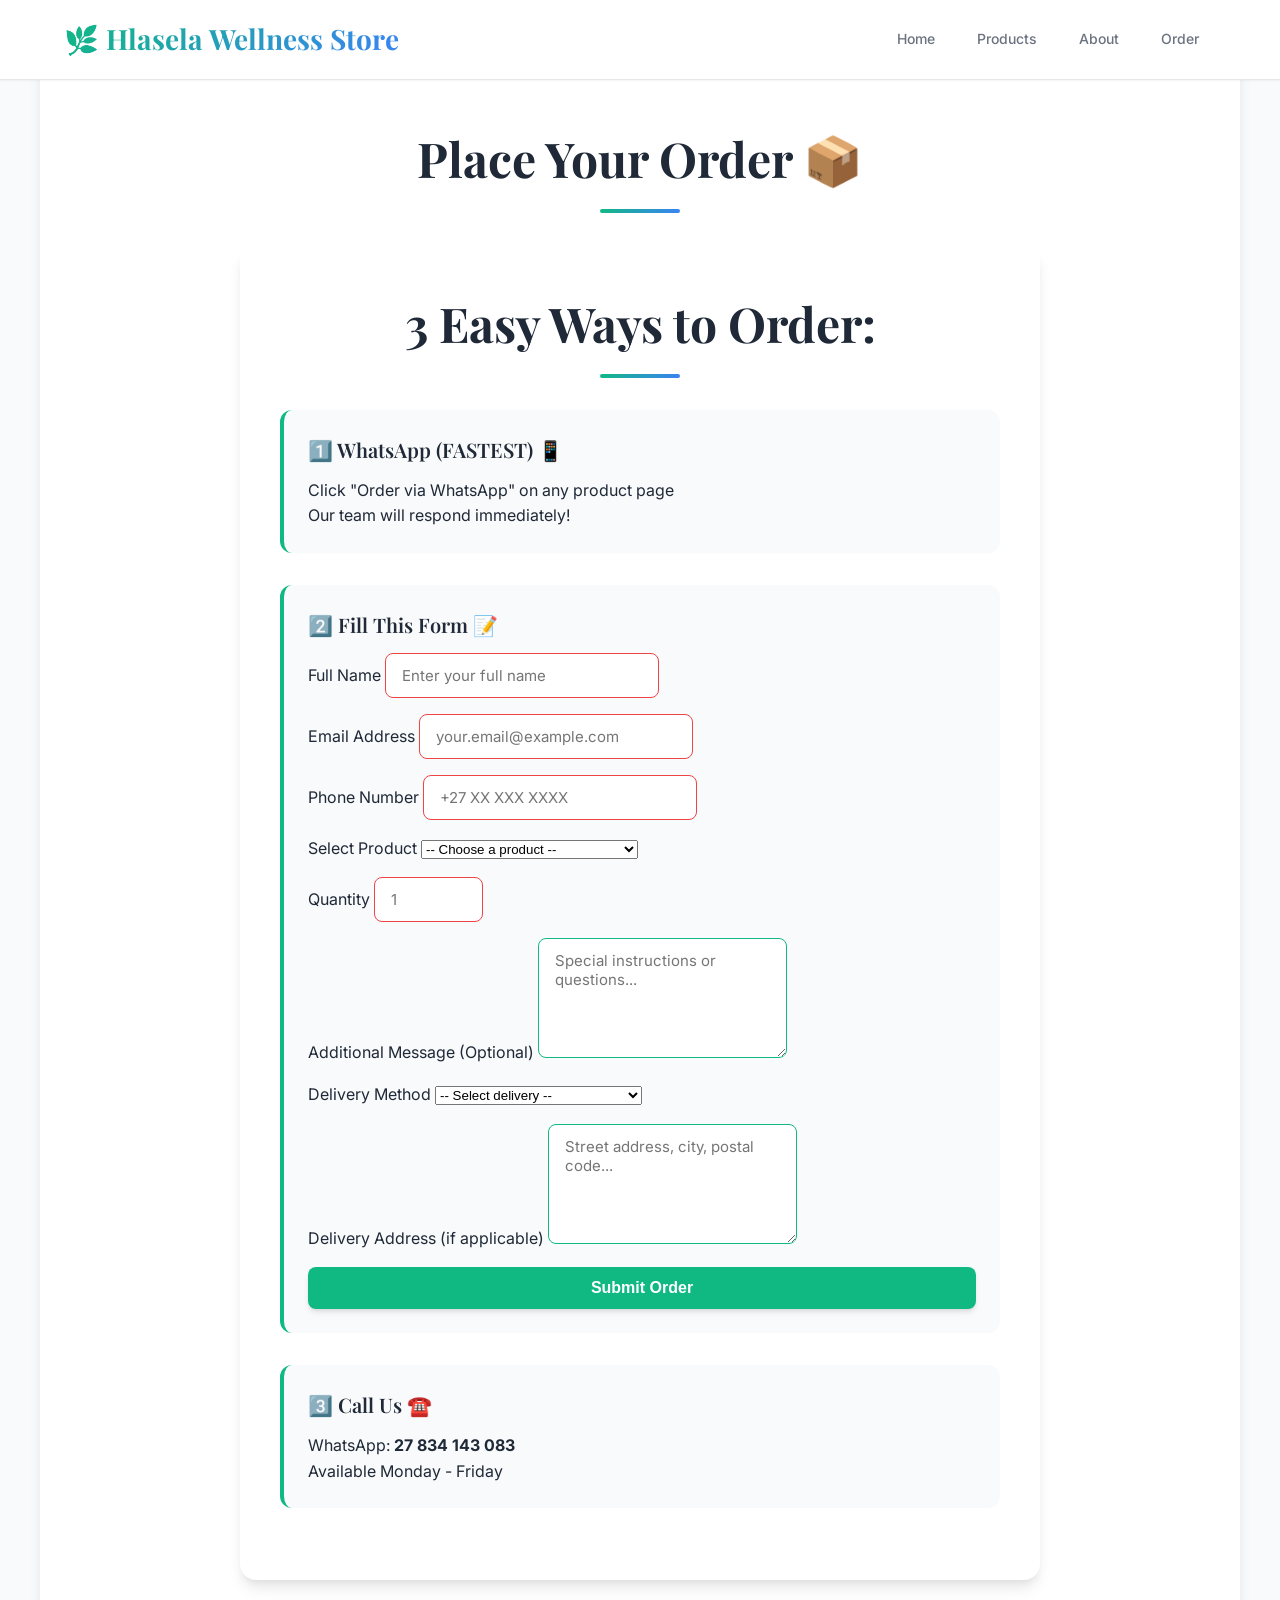
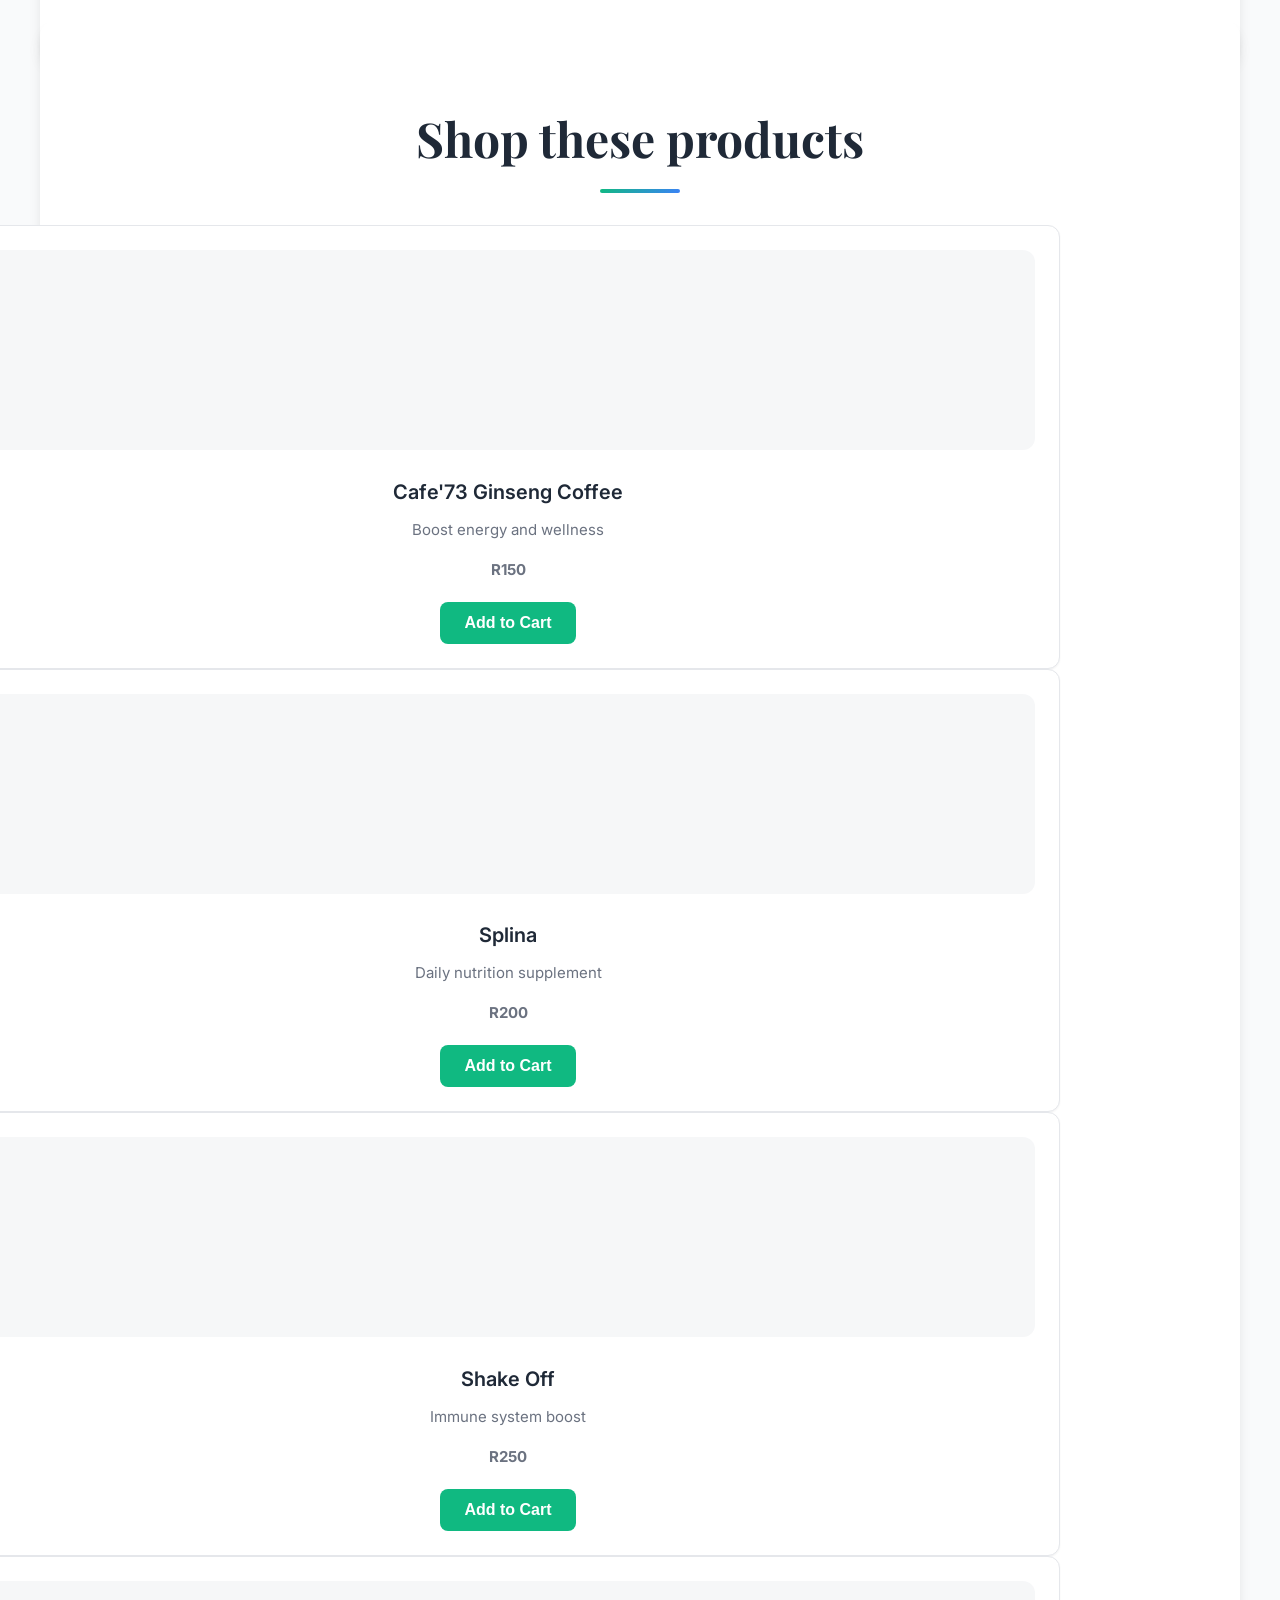
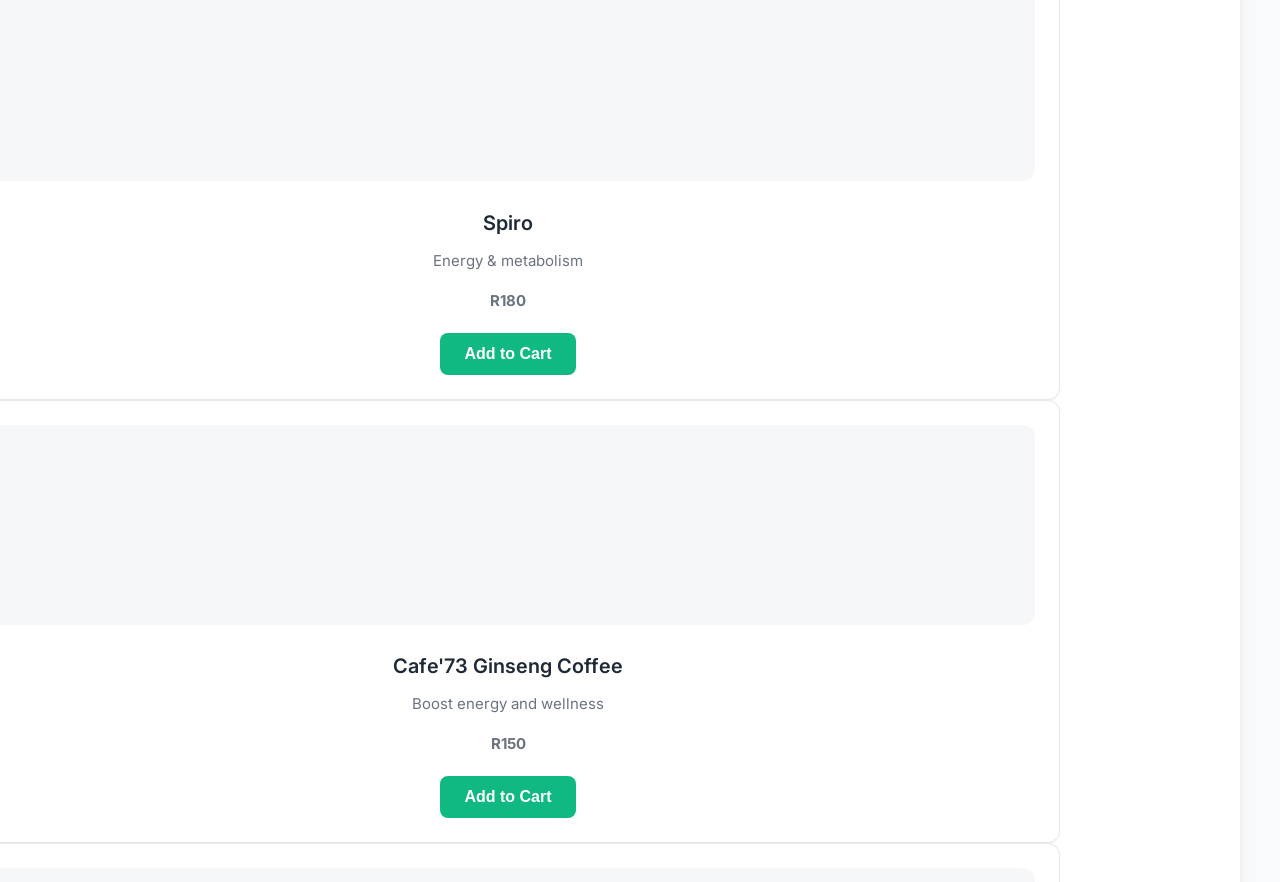
==== commit 8737ffb6: "Enhance order form with validation and additional fields Updated the order form with new fields and " ====
--- a/contact.html
+++ b/contact.html
@@ -35,21 +35,60 @@
 
             <div class="order-method">
                 <h3>2️⃣ Fill This Form 📝</h3>
-                <form>
-                    <input type="text" placeholder="Your Name" required><br>
-                    <input type="email" placeholder="Your Email" required><br>
-                    <input type="text" placeholder="Your Phone Number" required><br>
-                    <label for="product-select" style="display: block; margin-bottom: 8px; font-weight: 500; color: var(--text-primary);">Select Products:</label>
-                    <select id="product-select" name="products" required style="width: 100%; padding: 12px; border: 1px solid var(--border-color); border-radius: var(--radius-md); margin-bottom: 16px; background: white; font-size: 16px;">
-                        <option value="">-- Choose a product --</option>
-                        <option value="cafe73">Cafe'73 Ginseng Coffee - R150</option>
-                        <option value="splina">Splina Liquid Chlorophyll - R200</option>
-                        <option value="shake-off">Shake Off Phyto Fiber - R250</option>
-                        <option value="spiro">Spiro Spirulina Cereal - R180</option>
-                        <option value="multiple">Multiple Products (will specify in message)</option>
-                    </select><br>
-                    <textarea placeholder="What products do you want?"></textarea><br>
-                    <button type="submit" class="btn-primary">Send Order</button>
+                <form action="/submit_order" method="POST" onsubmit="return validateForm(this)">
+                    <div class="form-group">
+                        <label for="name">Full Name</label>
+                        <input type="text" id="name" name="name" placeholder="Enter your full name" required>
+                    </div>
+                    
+                    <div class="form-group">
+                        <label for="email">Email Address</label>
+                        <input type="email" id="email" name="email" placeholder="your.email@example.com" required>
+                    </div>
+                    
+                    <div class="form-group">
+                        <label for="phone">Phone Number</label>
+                        <input type="tel" id="phone" name="phone" placeholder="+27 XX XXX XXXX" required>
+                    </div>
+                    
+                    <div class="form-group">
+                        <label for="product-select">Select Product</label>
+                        <select id="product-select" name="product" required>
+                            <option value="">-- Choose a product --</option>
+                            <option value="cafe73">Cafe'73 Ginseng Coffee - R150</option>
+                            <option value="splina">Splina Liquid Chlorophyll - R200</option>
+                            <option value="shake-off">Shake Off Phyto Fiber - R250</option>
+                            <option value="spiro">Spiro Spirulina Cereal - R180</option>
+                            <option value="multiple">Multiple Products (specify below)</option>
+                        </select>
+                    </div>
+                    
+                    <div class="form-group">
+                        <label for="quantity">Quantity</label>
+                        <input type="number" id="quantity" name="quantity" min="1" max="10" placeholder="1" required>
+                    </div>
+                    
+                    <div class="form-group">
+                        <label for="message">Additional Message (Optional)</label>
+                        <textarea id="message" name="message" placeholder="Special instructions or questions..." rows="4"></textarea>
+                    </div>
+                    
+                    <div class="form-group">
+                        <label for="delivery">Delivery Method</label>
+                        <select id="delivery" name="delivery" required>
+                            <option value="">-- Select delivery --</option>
+                            <option value="collection">Self Collection</option>
+                            <option value="delivery">Home Delivery (Johannesburg)</option>
+                            <option value="courier">Courier Service</option>
+                        </select>
+                    </div>
+                    
+                    <div class="form-group">
+                        <label for="address">Delivery Address (if applicable)</label>
+                        <textarea id="address" name="address" placeholder="Street address, city, postal code..." rows="3"></textarea>
+                    </div>
+                    
+                    <button type="submit" class="btn-primary">Submit Order</button>
                 </form>
             </div>
 
@@ -75,7 +114,54 @@
     <footer>
         <p>© 2026 Hlasela Store | WhatsApp: 27 834 143 083</p>
     </footer>
+    <script>
+        function validateForm(form) {
+            // Basic form validation
+            const name = document.getElementById('name').value.trim();
+            const email = document.getElementById('email').value.trim();
+            const phone = document.getElementById('phone').value.trim();
+            const product = document.getElementById('product-select').value;
+            const quantity = document.getElementById('quantity').value;
+            const message = document.getElementById('message').value.trim();
+            
+            // Validate required fields
+            if (!name || !email || !phone || !product) {
+                alert('Please fill in all required fields (Name, Email, Phone, and Product)');
+                return false;
+            }
+            
+            // Validate email format
+            const emailRegex = /^[^\s@]+@[^\s@]+\.[^\s@]+$/;
+            if (!emailRegex.test(email)) {
+                alert('Please enter a valid email address');
+                return false;
+            }
+            
+            // Validate phone format (basic South African format)
+            const phoneRegex = /^(\+27|0)?[0-9]{9,15}$/;
+            if (!phoneRegex.test(phone)) {
+                alert('Please enter a valid South African phone number');
+                return false;
+            }
+            
+            // Validate quantity
+            if (quantity < 1 || quantity > 10) {
+                alert('Quantity must be between 1 and 10');
+                return false;
+            }
+            
+            // If "multiple products" selected, check if message is provided
+            if (product === 'multiple' && !message) {
+                alert('Please specify which products you want in the message field');
+                return false;
+            }
+            
+            // If validation passes, form will submit to server
+            alert('Order submitted successfully! We will contact you soon.');
+            return true;
+        }
+    </script>
     <script src="script.js"></script>
 </body>
 
-</html>+</html>
--- a/style.css
+++ b/style.css
@@ -192,107 +192,33 @@
 
 /* HERO SECTION */
 .hero {
+    padding: 80px 24px 60px;
+    background: var(--bg-secondary);
     text-align: center;
-    padding: 80px 24px 120px;
-    background: linear-gradient(135deg, #ffffff 0%, #f0fdf4 30%, #e0f2fe 70%, #fef3c7 100%);
-    position: relative;
-    overflow: hidden;
-    margin-bottom: 0;
-}
-
-.hero::before {
-    content: '';
-    position: absolute;
-    top: 0;
-    left: 0;
-    right: 0;
-    bottom: 0;
-    background: radial-gradient(circle at 20% 80%, rgba(16, 185, 129, 0.1) 0%, transparent 50%),
-                radial-gradient(circle at 80% 20%, rgba(59, 130, 246, 0.1) 0%, transparent 50%),
-                radial-gradient(circle at 50% 50%, rgba(245, 158, 11, 0.05) 0%, transparent 70%);
-    pointer-events: none;
-}
-
-.hero-content {
-    position: relative;
-    z-index: 1;
-    max-width: 900px;
-    margin: 0 auto;
-}
-
-.hero-badge {
-    display: inline-block;
-    background: linear-gradient(135deg, var(--primary-color), var(--secondary-color));
-    color: white;
-    padding: 8px 20px;
-    border-radius: 50px;
-    font-size: 14px;
-    font-weight: 600;
-    margin-bottom: 24px;
-    box-shadow: var(--shadow-md);
-    animation: pulse 2s infinite;
-}
-
-@keyframes pulse {
-    0%, 100% { transform: scale(1); }
-    50% { transform: scale(1.05); }
+    margin-bottom: 40px;
 }
 
 .hero h2 {
     font-family: 'Playfair Display', Georgia, serif;
-    font-size: clamp(2.5rem, 5vw, 4rem);
-    font-weight: 700;
-    margin-bottom: 24px;
-    background: linear-gradient(135deg, var(--primary-color), var(--secondary-color));
-    -webkit-background-clip: text;
-    -webkit-text-fill-color: transparent;
-    background-clip: text;
-    line-height: 1.2;
+    font-size: 2.5rem;
+    font-weight: 600;
+    color: var(--text-primary);
+    margin-bottom: 16px;
 }
 
 .hero p {
-    font-size: clamp(1.125rem, 2vw, 1.375rem);
+    font-size: 1.125rem;
     color: var(--text-secondary);
-    margin-bottom: 40px;
-    font-weight: 400;
-    line-height: 1.7;
-    max-width: 700px;
+    margin-bottom: 32px;
+    max-width: 600px;
     margin-left: auto;
     margin-right: auto;
-}
-
-.hero-stats {
-    display: flex;
-    justify-content: center;
-    gap: 48px;
-    margin-bottom: 48px;
-    flex-wrap: wrap;
-}
-
-.stat-item {
-    text-align: center;
-}
-
-.stat-number {
-    display: block;
-    font-size: 2.5rem;
-    font-weight: 700;
-    color: var(--primary-color);
-    line-height: 1;
-    margin-bottom: 8px;
-}
-
-.stat-label {
-    font-size: 14px;
-    color: var(--text-secondary);
-    font-weight: 500;
 }
 
 .hero-buttons {
     display: flex;
     gap: 16px;
     justify-content: center;
-    flex-wrap: wrap;
 }
 
 /* VALUE PROPOSITION SECTION */
@@ -439,358 +365,35 @@
     font-size: 16px;
 }
 
-/* PRODUCTS SLIDESHOW/CAROUSEL */
+/* PRODUCTS SECTION - Simplified */
 .products {
-    position: relative;
-    max-width: 1000px;
+    max-width: 1200px;
     margin: 0 auto;
-    padding: 0 120px;
+    padding: 0 24px;
 }
 
 .products-container {
     display: flex;
-    transition: transform 0.5s cubic-bezier(0.25, 0.46, 0.45, 0.94);
-    gap: 32px;
-    cursor: grab;
-    user-select: none;
-    will-change: transform;
-}
-
-.products-container:active {
-    cursor: grabbing;
-}
-
-.products-wrapper {
-    position: relative;
-    overflow: hidden;
-    border-radius: var(--radius-xl);
+    gap: 24px;
+    overflow-x: auto;
     padding: 20px 0;
-    width: 100%;
-}
-
-/* Fade overlay effects */
-.products-wrapper::before,
-.products-wrapper::after {
-    content: '';
-    position: absolute;
-    top: 0;
-    bottom: 0;
-    width: 120px;
-    z-index: 50;
-    pointer-events: none;
-}
-
-.products-wrapper::before {
-    left: 0;
-    background: linear-gradient(90deg, var(--bg-primary) 0%, rgba(255, 255, 255, 0.8) 30%, transparent 100%);
-}
-
-.products-wrapper::after {
-    right: 0;
-    background: linear-gradient(90deg, transparent 0%, rgba(255, 255, 255, 0.8) 70%, var(--bg-primary) 100%);
 }
 
 .card {
     min-width: 280px;
     flex: 0 0 auto;
     border: 1px solid var(--border-color);
-    border-radius: var(--radius-xl);
+    border-radius: var(--radius-lg);
     padding: 24px;
     background: var(--bg-primary);
+    box-shadow: var(--shadow-sm);
+    transition: var(--transition);
+    text-align: center;
+}
+
+.card:hover {
     box-shadow: var(--shadow-md);
-    transition: var(--transition);
-    text-align: center;
-    position: relative;
-    overflow: visible;
-    opacity: 0.8;
-    transform: scale(0.92);
-}
-
-/* Enhanced center card highlighting */
-.products-wrapper .card:nth-child(3),
-.products-wrapper .card:nth-child(4),
-.products-wrapper .card:nth-child(5) {
-    opacity: 1;
-    transform: scale(1);
-    box-shadow: var(--shadow-xl);
-    z-index: 10;
-}
-
-.products-wrapper .card:nth-child(4) {
-    opacity: 1;
-    transform: scale(1.05);
-    box-shadow: 0 20px 40px rgba(16, 185, 129, 0.2);
-    z-index: 15;
-}
-
-.products-wrapper .card:nth-child(4)::before {
-    transform: scaleX(1);
-}
-
-.card:hover {
-    opacity: 1;
-    transform: scale(1.08) translateY(-4px);
-    box-shadow: var(--shadow-xl);
-    border-color: var(--primary-light);
-    z-index: 25;
-}
-
-/* Enhanced Carousel Controls */
-.carousel-controls {
-    position: absolute;
-    top: 50%;
-    transform: translateY(-50%);
-    width: 100%;
-    display: flex;
-    justify-content: space-between;
-    padding: 0 20px;
-    pointer-events: none;
-    z-index: 100;
-}
-
-.carousel-btn {
-    width: 48px;
-    height: 48px;
-    border-radius: 50%;
-    background: linear-gradient(135deg, var(--primary-color), var(--secondary-color));
-    border: none;
-    color: white;
-    font-size: 18px;
-    cursor: pointer;
-    display: flex;
-    align-items: center;
-    justify-content: center;
-    box-shadow: var(--shadow-lg);
-    transition: var(--transition);
-    pointer-events: all;
-    position: relative;
-    overflow: hidden;
-}
-
-.carousel-btn::before {
-    content: '';
-    position: absolute;
-    top: 50%;
-    left: 50%;
-    width: 0;
-    height: 0;
-    border-radius: 50%;
-    background: rgba(255, 255, 255, 0.3);
-    transform: translate(-50%, -50%);
-    transition: width 0.6s, height 0.6s;
-}
-
-.carousel-btn:hover::before {
-    width: 100px;
-    height: 100px;
-}
-
-.carousel-btn:hover {
-    transform: scale(1.1);
-    box-shadow: var(--shadow-xl);
-}
-
-.carousel-btn:active {
-    transform: scale(0.95);
-}
-
-.carousel-btn.prev {
-    margin-left: 0;
-}
-
-.carousel-btn.next {
-    margin-right: 0;
-}
-
-/* Enhanced Carousel Indicators */
-.carousel-indicators {
-    display: flex;
-    justify-content: center;
-    gap: 8px;
-    margin-top: 24px;
-    padding: 8px 16px;
-    background: rgba(255, 255, 255, 0.9);
-    border-radius: 50px;
-    backdrop-filter: blur(10px);
-    -webkit-backdrop-filter: blur(10px);
-    box-shadow: var(--shadow-sm);
-    width: fit-content;
-    margin-left: auto;
-    margin-right: auto;
-}
-
-.carousel-dot {
-    width: 12px;
-    height: 12px;
-    border-radius: 50%;
-    background: var(--border-color);
-    border: none;
-    cursor: pointer;
-    transition: var(--transition);
-    position: relative;
-    overflow: hidden;
-}
-
-.carousel-dot::before {
-    content: '';
-    position: absolute;
-    top: 50%;
-    left: 50%;
-    width: 0;
-    height: 0;
-    border-radius: 50%;
-    background: linear-gradient(135deg, var(--primary-color), var(--secondary-color));
-    transform: translate(-50%, -50%);
-    transition: width 0.3s, height 0.3s;
-}
-
-.carousel-dot.active::before {
-    width: 100%;
-    height: 100%;
-}
-
-.carousel-dot.active {
-    background: linear-gradient(135deg, var(--primary-color), var(--secondary-color));
-    transform: scale(1.2);
-    box-shadow: 0 0 10px rgba(16, 185, 129, 0.3);
-}
-
-.carousel-dot:hover {
-    transform: scale(1.1);
-    background: var(--primary-light);
-}
-
-/* Carousel Progress Bar */
-.carousel-progress {
-    position: absolute;
-    bottom: 0;
-    left: 0;
-    height: 3px;
-    background: linear-gradient(90deg, var(--primary-color), var(--secondary-color));
-    border-radius: 3px;
-    transition: width 4s linear;
-    z-index: 101;
-}
-
-/* Responsive adjustments for endless carousel */
-@media (max-width: 1024px) {
-    .products {
-        max-width: 900px;
-        padding: 0 100px;
-    }
-    
-    .products-wrapper::before,
-    .products-wrapper::after {
-        width: 100px;
-    }
-    
-    .card {
-        min-width: 260px;
-    }
-    
-    .products-wrapper .card:nth-child(3),
-    .products-wrapper .card:nth-child(4),
-    .products-wrapper .card:nth-child(5) {
-        opacity: 1;
-        transform: scale(1);
-    }
-    
-    .products-wrapper .card:nth-child(4) {
-        transform: scale(1.03);
-    }
-}
-
-@media (max-width: 768px) {
-    .products {
-        max-width: 700px;
-        padding: 0 80px;
-    }
-    
-    .products-wrapper::before,
-    .products-wrapper::after {
-        width: 80px;
-    }
-    
-    .card {
-        min-width: 240px;
-    }
-    
-    .products-wrapper .card:nth-child(2),
-    .products-wrapper .card:nth-child(3) {
-        opacity: 1;
-        transform: scale(1);
-    }
-    
-    .products-wrapper .card:nth-child(3) {
-        transform: scale(1.05);
-        box-shadow: 0 20px 40px rgba(16, 185, 129, 0.2);
-    }
-    
-    .carousel-controls {
-        padding: 0 10px;
-    }
-    
-    .carousel-btn {
-        width: 40px;
-        height: 40px;
-        font-size: 16px;
-    }
-}
-
-@media (max-width: 480px) {
-    .products {
-        max-width: 350px;
-        padding: 0 60px;
-    }
-    
-    .products-wrapper::before,
-    .products-wrapper::after {
-        width: 60px;
-    }
-    
-    .card {
-        min-width: 300px;
-    }
-    
-    .products-wrapper .card:nth-child(2) {
-        opacity: 1;
-        transform: scale(1.05);
-        box-shadow: 0 20px 40px rgba(16, 185, 129, 0.2);
-    }
-    
-    .carousel-controls {
-        padding: 0 5px;
-    }
-    
-    .carousel-btn {
-        width: 36px;
-        height: 36px;
-        font-size: 14px;
-    }
-}
-
-/* Swipe hint for mobile */
-@media (max-width: 768px) {
-    .swipe-hint {
-        position: absolute;
-        bottom: 20px;
-        left: 50%;
-        transform: translateX(-50%);
-        background: rgba(0, 0, 0, 0.7);
-        color: white;
-        padding: 8px 16px;
-        border-radius: 20px;
-        font-size: 12px;
-        opacity: 0;
-        animation: fadeInOut 3s ease-in-out;
-        pointer-events: none;
-        z-index: 102;
-    }
-    
-    @keyframes fadeInOut {
-        0%, 100% { opacity: 0; }
-        50% { opacity: 1; }
-    }
+    border-color: var(--primary-color);
 }
 
 .card::before {
@@ -819,6 +422,7 @@
     width: 100%;
     height: 200px;
     object-fit: cover;
+    object-position: center;
     border-radius: var(--radius-lg);
     margin-bottom: 20px;
     transition: var(--transition);
@@ -851,77 +455,38 @@
     font-family: 'Inter', sans-serif;
 }
 
-/* BUTTONS */
+/* BUTTONS - Simplified */
 .btn-primary {
-    background: linear-gradient(135deg, var(--primary-color) 0%, var(--primary-dark) 100%);
+    background: var(--primary-color);
     color: white;
     border: none;
-    padding: 14px 32px;
-    border-radius: var(--radius-lg);
+    padding: 12px 24px;
+    border-radius: var(--radius-md);
     cursor: pointer;
     font-size: 16px;
     font-weight: 600;
     transition: var(--transition);
-    white-space: nowrap;
-    position: relative;
-    overflow: hidden;
-    box-shadow: var(--shadow-md);
-    display: inline-flex;
-    align-items: center;
-    justify-content: center;
-    gap: 8px;
+}
+
+.btn-primary:hover {
+    background: var(--primary-dark);
 }
 
 .btn-secondary {
     background: transparent;
     color: var(--primary-color);
     border: 2px solid var(--primary-color);
-    padding: 14px 32px;
-    border-radius: var(--radius-lg);
+    padding: 12px 24px;
+    border-radius: var(--radius-md);
     cursor: pointer;
     font-size: 16px;
     font-weight: 600;
     transition: var(--transition);
-    white-space: nowrap;
-    position: relative;
-    overflow: hidden;
-    display: inline-flex;
-    align-items: center;
-    justify-content: center;
-    gap: 8px;
 }
 
 .btn-secondary:hover {
     background: var(--primary-color);
     color: white;
-    transform: translateY(-2px);
-    box-shadow: var(--shadow-lg);
-}
-
-.btn-primary::before,
-.btn-secondary::before {
-    content: '';
-    position: absolute;
-    top: 0;
-    left: -100%;
-    width: 100%;
-    height: 100%;
-    background: linear-gradient(90deg, transparent, rgba(255, 255, 255, 0.2), transparent);
-    transition: left 0.5s;
-}
-
-.btn-primary:hover::before,
-.btn-secondary:hover::before {
-    left: 100%;
-}
-
-.btn-primary:hover {
-    transform: translateY(-2px);
-    box-shadow: var(--shadow-lg);
-}
-
-.btn-primary:active {
-    transform: translateY(0);
 }
 
 .btn-whatsapp {
@@ -1991,4 +1556,4 @@
         opacity: 1;
         transform: translateY(0);
     }
-}+}
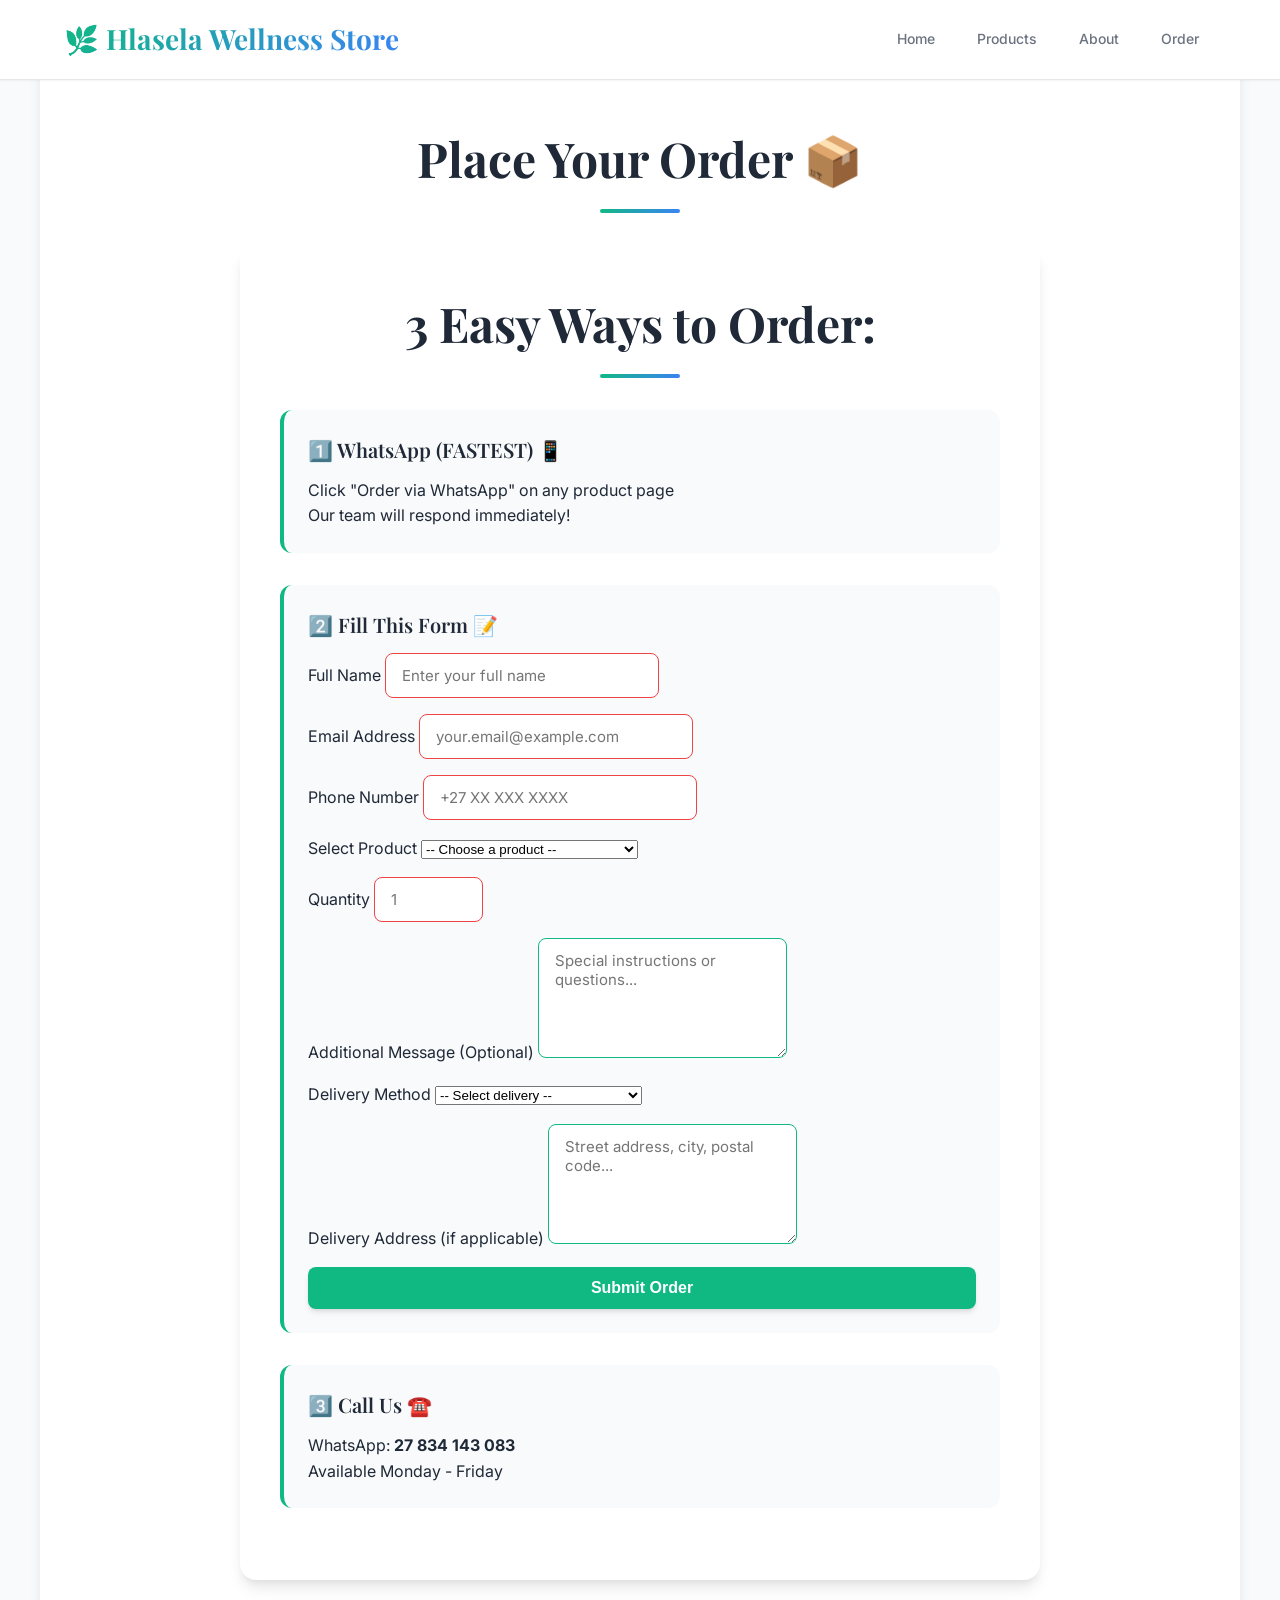
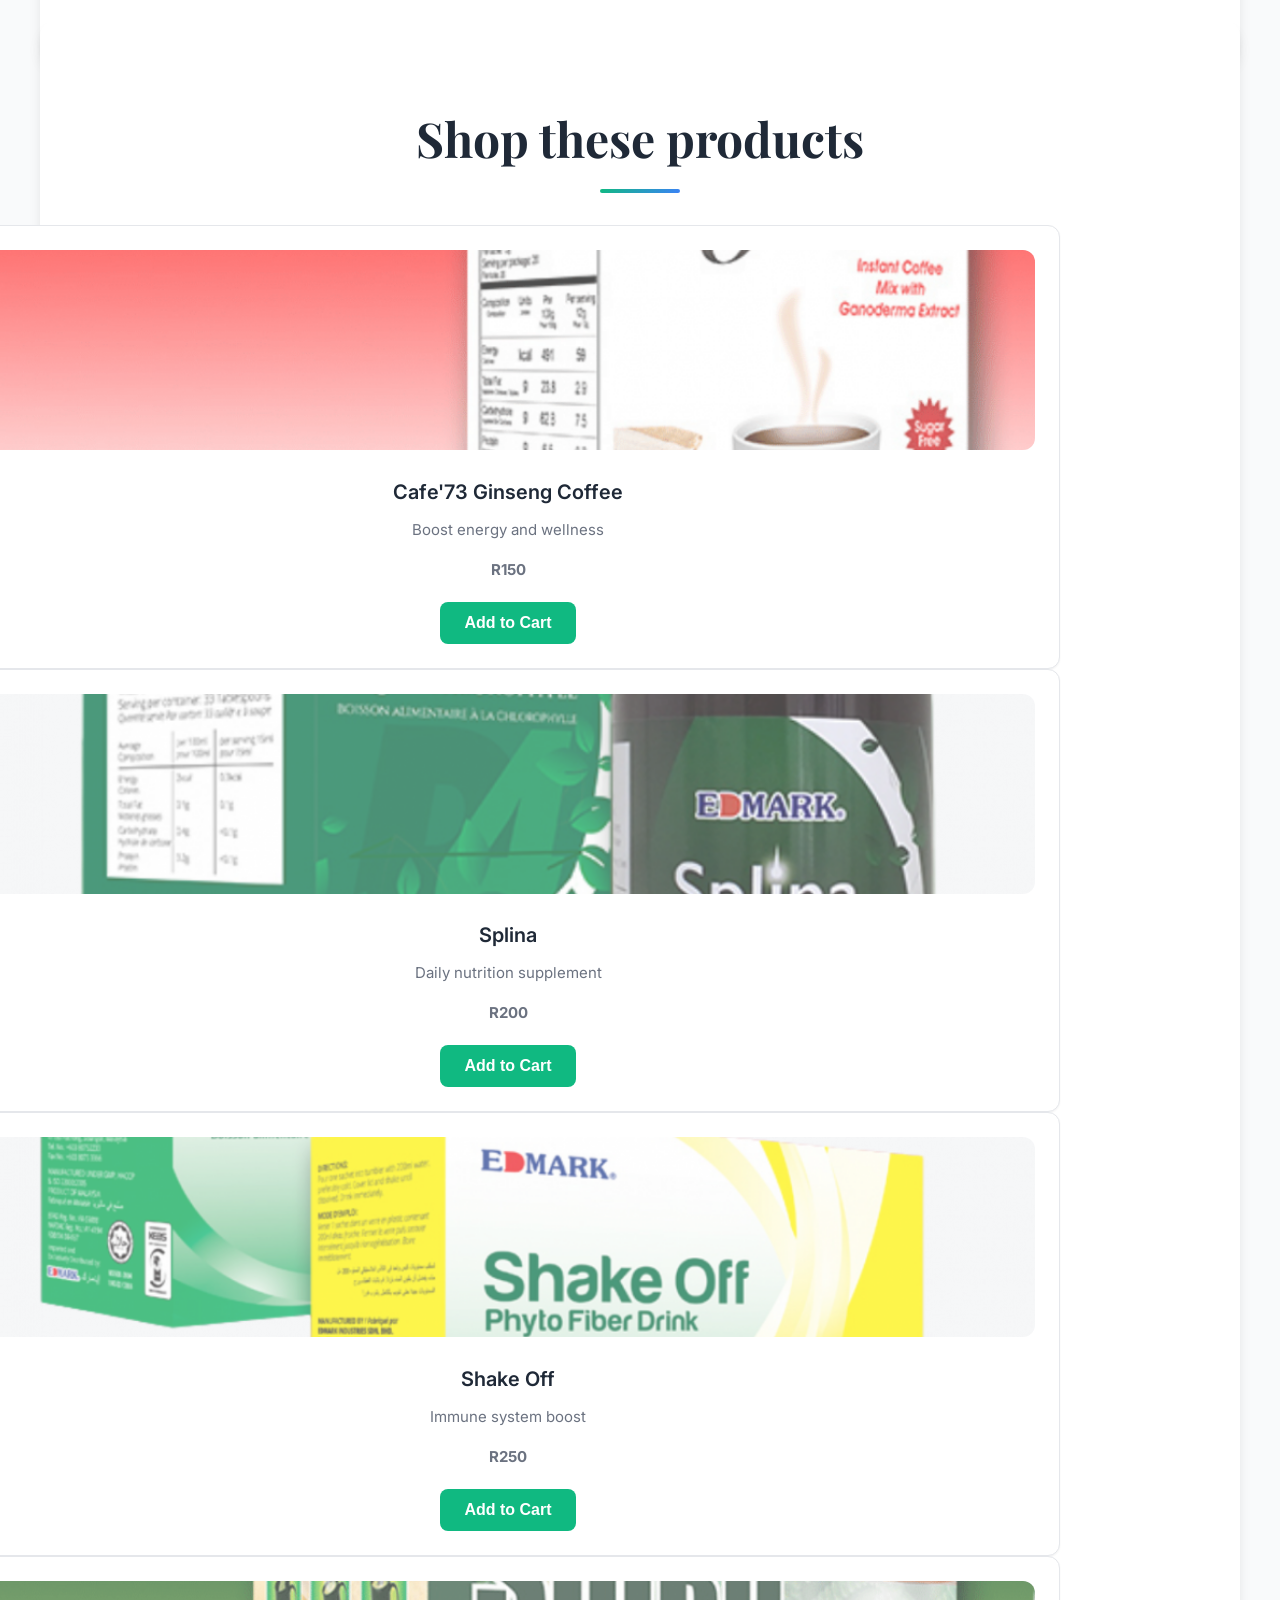
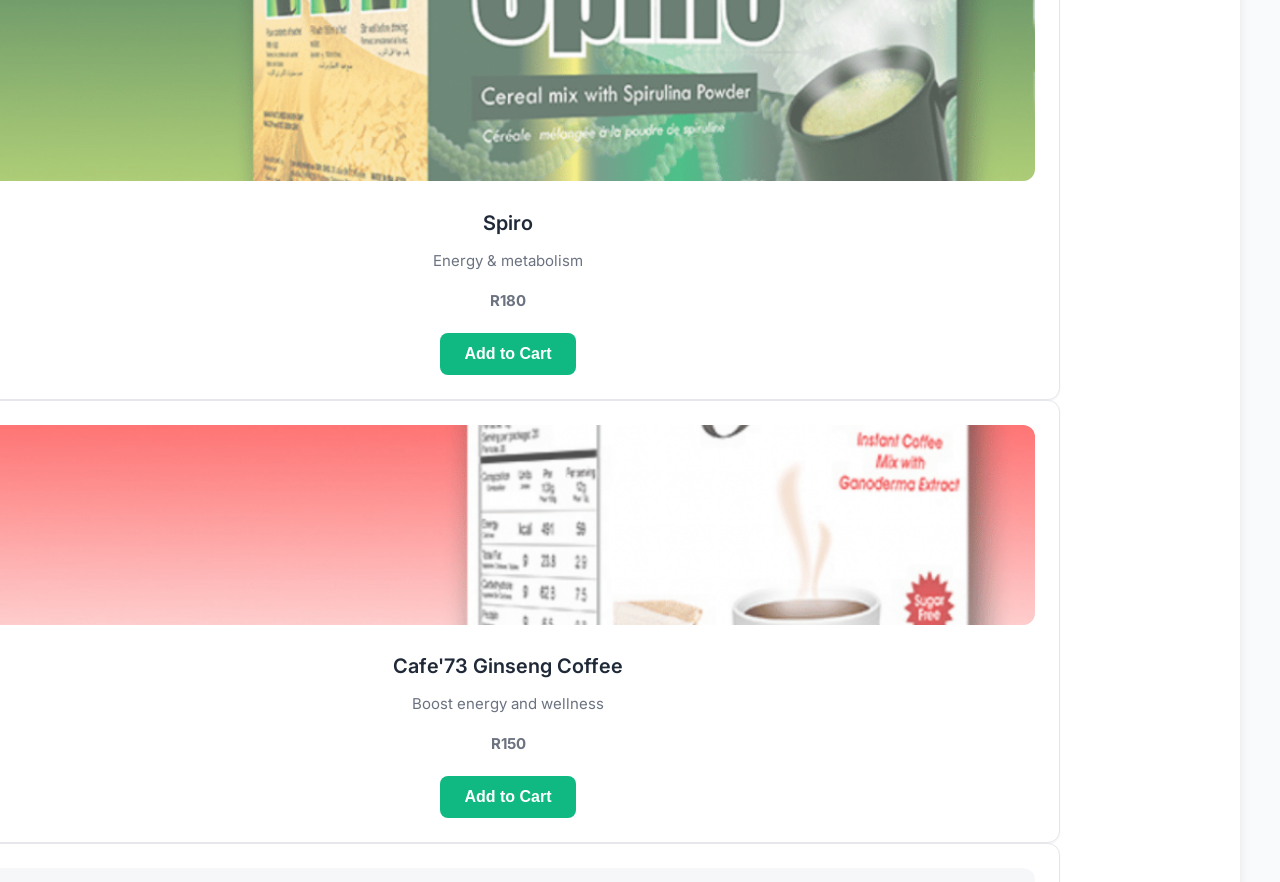
==== commit f9f51c4d: "Enhance order form with Netlify support and validation Updated the order form to include Netlify int" ====
--- a/contact.html
+++ b/contact.html
@@ -35,7 +35,8 @@
 
             <div class="order-method">
                 <h3>2️⃣ Fill This Form 📝</h3>
-                <form action="/submit_order" method="POST" onsubmit="return validateForm(this)">
+                <form name="order-form" method="POST" data-netlify="true" onsubmit="return validateForm(this)">
+                    <input type="hidden" name="form-name" value="order-form">
                     <div class="form-group">
                         <label for="name">Full Name</label>
                         <input type="text" id="name" name="name" placeholder="Enter your full name" required>
@@ -112,7 +113,7 @@
         <div class="modal-content" onclick="event.stopPropagation()"></div>
     </div>
     <footer>
-        <p>© 2026 Hlasela Store | WhatsApp: 27 834 143 083</p>
+        <p> 2026 Hlasela Store | WhatsApp: 27 834 143 083</p>
     </footer>
     <script>
         function validateForm(form) {
@@ -156,10 +157,27 @@
                 return false;
             }
             
-            // If validation passes, form will submit to server
-            alert('Order submitted successfully! We will contact you soon.');
+            // If validation passes, show loading message
+            const submitBtn = form.querySelector('button[type="submit"]');
+            submitBtn.textContent = 'Submitting...';
+            submitBtn.disabled = true;
+            
+            // Let Netlify handle the form submission
             return true;
         }
+        
+        // Handle Netlify form success/error
+        document.addEventListener('DOMContentLoaded', function() {
+            const form = document.querySelector('form[name="order-form"]');
+            
+            // Check if we're coming back from a successful submission
+            const urlParams = new URLSearchParams(window.location.search);
+            if (urlParams.get('success') === 'true') {
+                alert('Order submitted successfully! We will contact you soon.');
+                // Clean up the URL
+                window.history.replaceState({}, document.title, window.location.pathname);
+            }
+        });
     </script>
     <script src="script.js"></script>
 </body>
